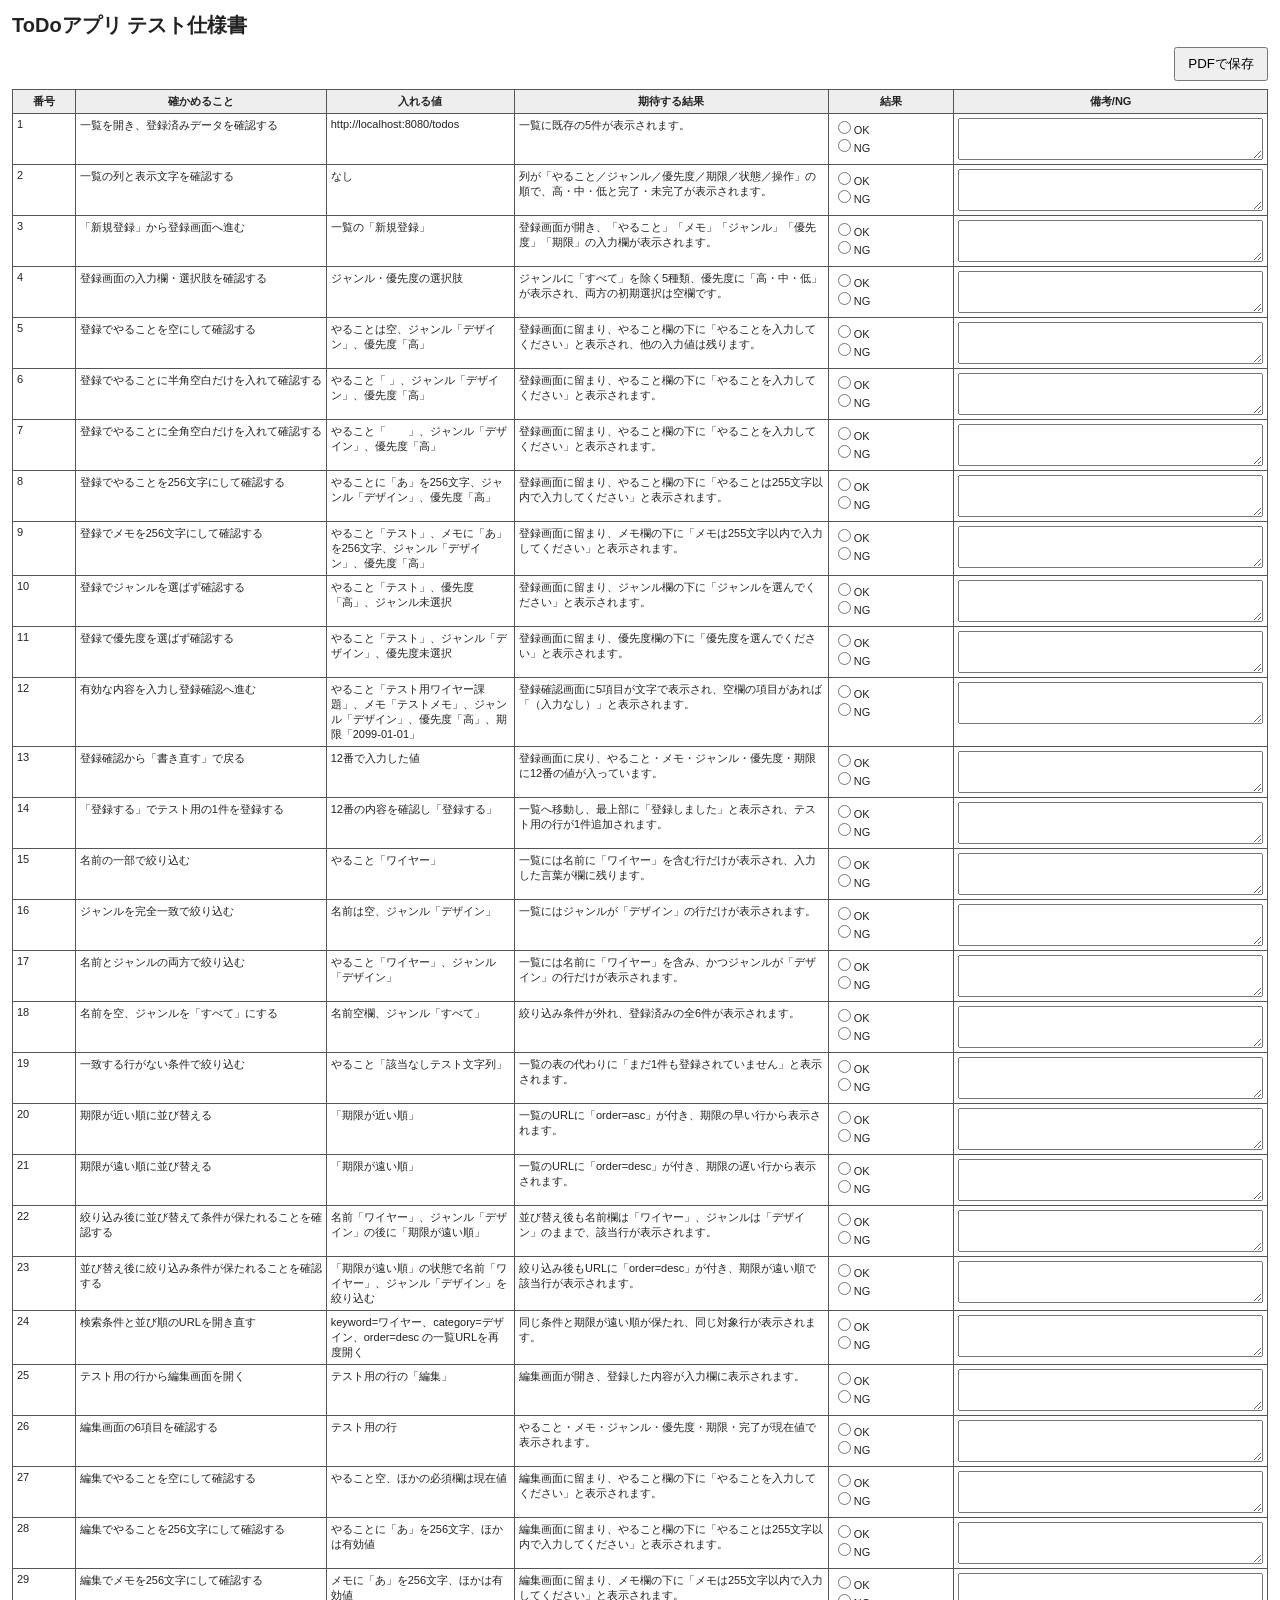
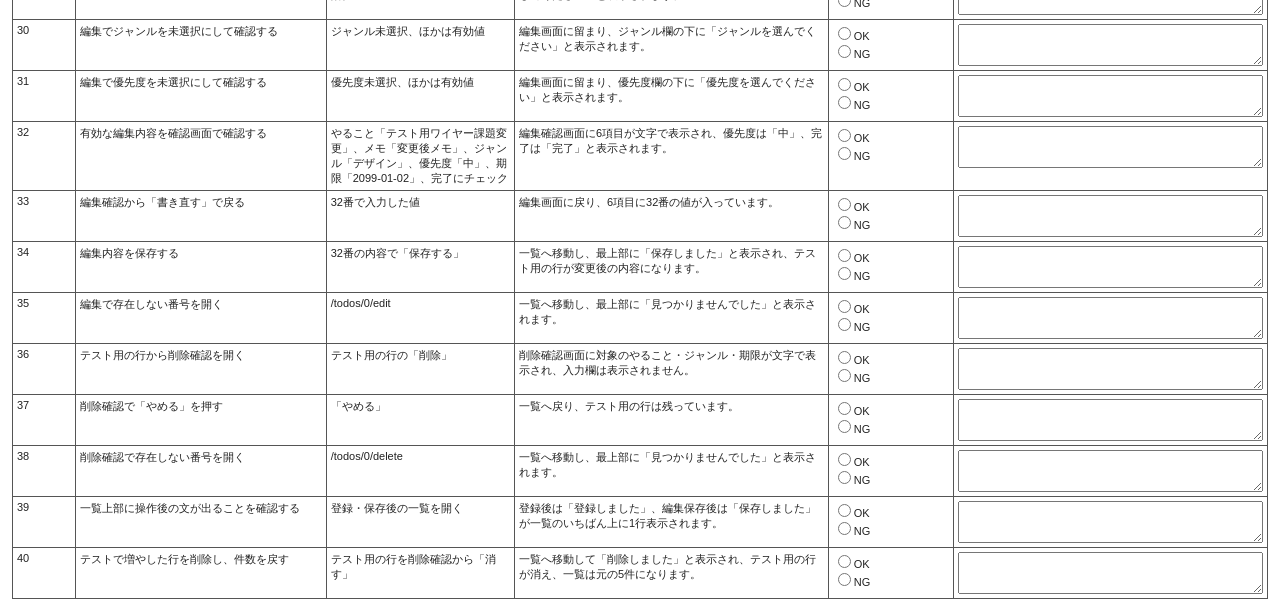
==== test-spec.html @ 5512d755 "初回コミット（todo-2をコピー）" ====
<!DOCTYPE html>
<html lang="ja">
<head>
    <meta charset="UTF-8">
    <meta name="viewport" content="width=device-width, initial-scale=1.0">
    <title>ToDoアプリ テスト仕様書</title>
    <style>
        * { box-sizing: border-box; }
        body { margin: 12px; font-family: sans-serif; font-size: 12px; color: #222; }
        h1 { font-size: 20px; margin: 0 0 8px; }
        .toolbar { display: flex; justify-content: flex-end; margin-bottom: 8px; }
        button { padding: 6px 12px; }
        table { width: 100%; table-layout: fixed; border-collapse: collapse; }
        col.no { width: 5%; } col.item { width: 20%; } col.input { width: 15%; }
        col.expected { width: 25%; } col.result { width: 10%; } col.notes { width: 25%; }
        th, td { border: 1px solid #555; padding: 4px; vertical-align: top; overflow-wrap: anywhere; }
        th { background: #eee; font-size: 11px; }
        td { font-size: 11px; }
        .radio-option { white-space: nowrap; }
        textarea { display: block; width: 100%; min-height: 42px; resize: vertical; font: inherit; }
        @media print {
            @page { size: landscape; margin: 8mm; }
            body { margin: 0; font-size: 9px; }
            h1 { font-size: 15px; }
            .toolbar { display: none !important; }
            th, td { padding: 3px; font-size: 8px; }
            tr { break-inside: avoid; }
            textarea { height: auto; min-height: 1em; overflow: visible; resize: none; border: 0; padding: 0; }
        }
    </style>
</head>
<body>
    <h1>ToDoアプリ テスト仕様書</h1>
    <div class="toolbar"><button type="button" onclick="window.print()">PDFで保存</button></div>
    <table>
        <colgroup><col class="no"><col class="item"><col class="input"><col class="expected"><col class="result"><col class="notes"></colgroup>
        <thead><tr><th>番号</th><th>確かめること</th><th>入れる値</th><th>期待する結果</th><th>結果</th><th>備考/NG</th></tr></thead>
        <tbody>
            <tr><td>1</td><td>一覧を開き、登録済みデータを確認する</td><td>http://localhost:8080/todos</td><td>一覧に既存の5件が表示されます。</td><td><label class="radio-option"><input type="radio" name="r1" value="OK">OK</label><br><label class="radio-option"><input type="radio" name="r1" value="NG">NG</label></td><td><textarea aria-label="1 備考・NG内容"></textarea></td></tr>
            <tr><td>2</td><td>一覧の列と表示文字を確認する</td><td>なし</td><td>列が「やること／ジャンル／優先度／期限／状態／操作」の順で、高・中・低と完了・未完了が表示されます。</td><td><label class="radio-option"><input type="radio" name="r2" value="OK">OK</label><br><label class="radio-option"><input type="radio" name="r2" value="NG">NG</label></td><td><textarea aria-label="2 備考・NG内容"></textarea></td></tr>
            <tr><td>3</td><td>「新規登録」から登録画面へ進む</td><td>一覧の「新規登録」</td><td>登録画面が開き、「やること」「メモ」「ジャンル」「優先度」「期限」の入力欄が表示されます。</td><td><label class="radio-option"><input type="radio" name="r3" value="OK">OK</label><br><label class="radio-option"><input type="radio" name="r3" value="NG">NG</label></td><td><textarea aria-label="3 備考・NG内容"></textarea></td></tr>
            <tr><td>4</td><td>登録画面の入力欄・選択肢を確認する</td><td>ジャンル・優先度の選択肢</td><td>ジャンルに「すべて」を除く5種類、優先度に「高・中・低」が表示され、両方の初期選択は空欄です。</td><td><label class="radio-option"><input type="radio" name="r4" value="OK">OK</label><br><label class="radio-option"><input type="radio" name="r4" value="NG">NG</label></td><td><textarea aria-label="4 備考・NG内容"></textarea></td></tr>
            <tr><td>5</td><td>登録でやることを空にして確認する</td><td>やることは空、ジャンル「デザイン」、優先度「高」</td><td>登録画面に留まり、やること欄の下に「やることを入力してください」と表示され、他の入力値は残ります。</td><td><label class="radio-option"><input type="radio" name="r5" value="OK">OK</label><br><label class="radio-option"><input type="radio" name="r5" value="NG">NG</label></td><td><textarea aria-label="5 備考・NG内容"></textarea></td></tr>
            <tr><td>6</td><td>登録でやることに半角空白だけを入れて確認する</td><td>やること「   」、ジャンル「デザイン」、優先度「高」</td><td>登録画面に留まり、やること欄の下に「やることを入力してください」と表示されます。</td><td><label class="radio-option"><input type="radio" name="r6" value="OK">OK</label><br><label class="radio-option"><input type="radio" name="r6" value="NG">NG</label></td><td><textarea aria-label="6 備考・NG内容"></textarea></td></tr>
            <tr><td>7</td><td>登録でやることに全角空白だけを入れて確認する</td><td>やること「　　」、ジャンル「デザイン」、優先度「高」</td><td>登録画面に留まり、やること欄の下に「やることを入力してください」と表示されます。</td><td><label class="radio-option"><input type="radio" name="r7" value="OK">OK</label><br><label class="radio-option"><input type="radio" name="r7" value="NG">NG</label></td><td><textarea aria-label="7 備考・NG内容"></textarea></td></tr>
            <tr><td>8</td><td>登録でやることを256文字にして確認する</td><td>やることに「あ」を256文字、ジャンル「デザイン」、優先度「高」</td><td>登録画面に留まり、やること欄の下に「やることは255文字以内で入力してください」と表示されます。</td><td><label class="radio-option"><input type="radio" name="r8" value="OK">OK</label><br><label class="radio-option"><input type="radio" name="r8" value="NG">NG</label></td><td><textarea aria-label="8 備考・NG内容"></textarea></td></tr>
            <tr><td>9</td><td>登録でメモを256文字にして確認する</td><td>やること「テスト」、メモに「あ」を256文字、ジャンル「デザイン」、優先度「高」</td><td>登録画面に留まり、メモ欄の下に「メモは255文字以内で入力してください」と表示されます。</td><td><label class="radio-option"><input type="radio" name="r9" value="OK">OK</label><br><label class="radio-option"><input type="radio" name="r9" value="NG">NG</label></td><td><textarea aria-label="9 備考・NG内容"></textarea></td></tr>
            <tr><td>10</td><td>登録でジャンルを選ばず確認する</td><td>やること「テスト」、優先度「高」、ジャンル未選択</td><td>登録画面に留まり、ジャンル欄の下に「ジャンルを選んでください」と表示されます。</td><td><label class="radio-option"><input type="radio" name="r10" value="OK">OK</label><br><label class="radio-option"><input type="radio" name="r10" value="NG">NG</label></td><td><textarea aria-label="10 備考・NG内容"></textarea></td></tr>
            <tr><td>11</td><td>登録で優先度を選ばず確認する</td><td>やること「テスト」、ジャンル「デザイン」、優先度未選択</td><td>登録画面に留まり、優先度欄の下に「優先度を選んでください」と表示されます。</td><td><label class="radio-option"><input type="radio" name="r11" value="OK">OK</label><br><label class="radio-option"><input type="radio" name="r11" value="NG">NG</label></td><td><textarea aria-label="11 備考・NG内容"></textarea></td></tr>
            <tr><td>12</td><td>有効な内容を入力し登録確認へ進む</td><td>やること「テスト用ワイヤー課題」、メモ「テストメモ」、ジャンル「デザイン」、優先度「高」、期限「2099-01-01」</td><td>登録確認画面に5項目が文字で表示され、空欄の項目があれば「（入力なし）」と表示されます。</td><td><label class="radio-option"><input type="radio" name="r12" value="OK">OK</label><br><label class="radio-option"><input type="radio" name="r12" value="NG">NG</label></td><td><textarea aria-label="12 備考・NG内容"></textarea></td></tr>
            <tr><td>13</td><td>登録確認から「書き直す」で戻る</td><td>12番で入力した値</td><td>登録画面に戻り、やること・メモ・ジャンル・優先度・期限に12番の値が入っています。</td><td><label class="radio-option"><input type="radio" name="r13" value="OK">OK</label><br><label class="radio-option"><input type="radio" name="r13" value="NG">NG</label></td><td><textarea aria-label="13 備考・NG内容"></textarea></td></tr>
            <tr><td>14</td><td>「登録する」でテスト用の1件を登録する</td><td>12番の内容を確認し「登録する」</td><td>一覧へ移動し、最上部に「登録しました」と表示され、テスト用の行が1件追加されます。</td><td><label class="radio-option"><input type="radio" name="r14" value="OK">OK</label><br><label class="radio-option"><input type="radio" name="r14" value="NG">NG</label></td><td><textarea aria-label="14 備考・NG内容"></textarea></td></tr>
            <tr><td>15</td><td>名前の一部で絞り込む</td><td>やること「ワイヤー」</td><td>一覧には名前に「ワイヤー」を含む行だけが表示され、入力した言葉が欄に残ります。</td><td><label class="radio-option"><input type="radio" name="r15" value="OK">OK</label><br><label class="radio-option"><input type="radio" name="r15" value="NG">NG</label></td><td><textarea aria-label="15 備考・NG内容"></textarea></td></tr>
            <tr><td>16</td><td>ジャンルを完全一致で絞り込む</td><td>名前は空、ジャンル「デザイン」</td><td>一覧にはジャンルが「デザイン」の行だけが表示されます。</td><td><label class="radio-option"><input type="radio" name="r16" value="OK">OK</label><br><label class="radio-option"><input type="radio" name="r16" value="NG">NG</label></td><td><textarea aria-label="16 備考・NG内容"></textarea></td></tr>
            <tr><td>17</td><td>名前とジャンルの両方で絞り込む</td><td>やること「ワイヤー」、ジャンル「デザイン」</td><td>一覧には名前に「ワイヤー」を含み、かつジャンルが「デザイン」の行だけが表示されます。</td><td><label class="radio-option"><input type="radio" name="r17" value="OK">OK</label><br><label class="radio-option"><input type="radio" name="r17" value="NG">NG</label></td><td><textarea aria-label="17 備考・NG内容"></textarea></td></tr>
            <tr><td>18</td><td>名前を空、ジャンルを「すべて」にする</td><td>名前空欄、ジャンル「すべて」</td><td>絞り込み条件が外れ、登録済みの全6件が表示されます。</td><td><label class="radio-option"><input type="radio" name="r18" value="OK">OK</label><br><label class="radio-option"><input type="radio" name="r18" value="NG">NG</label></td><td><textarea aria-label="18 備考・NG内容"></textarea></td></tr>
            <tr><td>19</td><td>一致する行がない条件で絞り込む</td><td>やること「該当なしテスト文字列」</td><td>一覧の表の代わりに「まだ1件も登録されていません」と表示されます。</td><td><label class="radio-option"><input type="radio" name="r19" value="OK">OK</label><br><label class="radio-option"><input type="radio" name="r19" value="NG">NG</label></td><td><textarea aria-label="19 備考・NG内容"></textarea></td></tr>
            <tr><td>20</td><td>期限が近い順に並び替える</td><td>「期限が近い順」</td><td>一覧のURLに「order=asc」が付き、期限の早い行から表示されます。</td><td><label class="radio-option"><input type="radio" name="r20" value="OK">OK</label><br><label class="radio-option"><input type="radio" name="r20" value="NG">NG</label></td><td><textarea aria-label="20 備考・NG内容"></textarea></td></tr>
            <tr><td>21</td><td>期限が遠い順に並び替える</td><td>「期限が遠い順」</td><td>一覧のURLに「order=desc」が付き、期限の遅い行から表示されます。</td><td><label class="radio-option"><input type="radio" name="r21" value="OK">OK</label><br><label class="radio-option"><input type="radio" name="r21" value="NG">NG</label></td><td><textarea aria-label="21 備考・NG内容"></textarea></td></tr>
            <tr><td>22</td><td>絞り込み後に並び替えて条件が保たれることを確認する</td><td>名前「ワイヤー」、ジャンル「デザイン」の後に「期限が遠い順」</td><td>並び替え後も名前欄は「ワイヤー」、ジャンルは「デザイン」のままで、該当行が表示されます。</td><td><label class="radio-option"><input type="radio" name="r22" value="OK">OK</label><br><label class="radio-option"><input type="radio" name="r22" value="NG">NG</label></td><td><textarea aria-label="22 備考・NG内容"></textarea></td></tr>
            <tr><td>23</td><td>並び替え後に絞り込み条件が保たれることを確認する</td><td>「期限が遠い順」の状態で名前「ワイヤー」、ジャンル「デザイン」を絞り込む</td><td>絞り込み後もURLに「order=desc」が付き、期限が遠い順で該当行が表示されます。</td><td><label class="radio-option"><input type="radio" name="r23" value="OK">OK</label><br><label class="radio-option"><input type="radio" name="r23" value="NG">NG</label></td><td><textarea aria-label="23 備考・NG内容"></textarea></td></tr>
            <tr><td>24</td><td>検索条件と並び順のURLを開き直す</td><td>keyword=ワイヤー、category=デザイン、order=desc の一覧URLを再度開く</td><td>同じ条件と期限が遠い順が保たれ、同じ対象行が表示されます。</td><td><label class="radio-option"><input type="radio" name="r24" value="OK">OK</label><br><label class="radio-option"><input type="radio" name="r24" value="NG">NG</label></td><td><textarea aria-label="24 備考・NG内容"></textarea></td></tr>
            <tr><td>25</td><td>テスト用の行から編集画面を開く</td><td>テスト用の行の「編集」</td><td>編集画面が開き、登録した内容が入力欄に表示されます。</td><td><label class="radio-option"><input type="radio" name="r25" value="OK">OK</label><br><label class="radio-option"><input type="radio" name="r25" value="NG">NG</label></td><td><textarea aria-label="25 備考・NG内容"></textarea></td></tr>
            <tr><td>26</td><td>編集画面の6項目を確認する</td><td>テスト用の行</td><td>やること・メモ・ジャンル・優先度・期限・完了が現在値で表示されます。</td><td><label class="radio-option"><input type="radio" name="r26" value="OK">OK</label><br><label class="radio-option"><input type="radio" name="r26" value="NG">NG</label></td><td><textarea aria-label="26 備考・NG内容"></textarea></td></tr>
            <tr><td>27</td><td>編集でやることを空にして確認する</td><td>やること空、ほかの必須欄は現在値</td><td>編集画面に留まり、やること欄の下に「やることを入力してください」と表示されます。</td><td><label class="radio-option"><input type="radio" name="r27" value="OK">OK</label><br><label class="radio-option"><input type="radio" name="r27" value="NG">NG</label></td><td><textarea aria-label="27 備考・NG内容"></textarea></td></tr>
            <tr><td>28</td><td>編集でやることを256文字にして確認する</td><td>やることに「あ」を256文字、ほかは有効値</td><td>編集画面に留まり、やること欄の下に「やることは255文字以内で入力してください」と表示されます。</td><td><label class="radio-option"><input type="radio" name="r28" value="OK">OK</label><br><label class="radio-option"><input type="radio" name="r28" value="NG">NG</label></td><td><textarea aria-label="28 備考・NG内容"></textarea></td></tr>
            <tr><td>29</td><td>編集でメモを256文字にして確認する</td><td>メモに「あ」を256文字、ほかは有効値</td><td>編集画面に留まり、メモ欄の下に「メモは255文字以内で入力してください」と表示されます。</td><td><label class="radio-option"><input type="radio" name="r29" value="OK">OK</label><br><label class="radio-option"><input type="radio" name="r29" value="NG">NG</label></td><td><textarea aria-label="29 備考・NG内容"></textarea></td></tr>
            <tr><td>30</td><td>編集でジャンルを未選択にして確認する</td><td>ジャンル未選択、ほかは有効値</td><td>編集画面に留まり、ジャンル欄の下に「ジャンルを選んでください」と表示されます。</td><td><label class="radio-option"><input type="radio" name="r30" value="OK">OK</label><br><label class="radio-option"><input type="radio" name="r30" value="NG">NG</label></td><td><textarea aria-label="30 備考・NG内容"></textarea></td></tr>
            <tr><td>31</td><td>編集で優先度を未選択にして確認する</td><td>優先度未選択、ほかは有効値</td><td>編集画面に留まり、優先度欄の下に「優先度を選んでください」と表示されます。</td><td><label class="radio-option"><input type="radio" name="r31" value="OK">OK</label><br><label class="radio-option"><input type="radio" name="r31" value="NG">NG</label></td><td><textarea aria-label="31 備考・NG内容"></textarea></td></tr>
            <tr><td>32</td><td>有効な編集内容を確認画面で確認する</td><td>やること「テスト用ワイヤー課題変更」、メモ「変更後メモ」、ジャンル「デザイン」、優先度「中」、期限「2099-01-02」、完了にチェック</td><td>編集確認画面に6項目が文字で表示され、優先度は「中」、完了は「完了」と表示されます。</td><td><label class="radio-option"><input type="radio" name="r32" value="OK">OK</label><br><label class="radio-option"><input type="radio" name="r32" value="NG">NG</label></td><td><textarea aria-label="32 備考・NG内容"></textarea></td></tr>
            <tr><td>33</td><td>編集確認から「書き直す」で戻る</td><td>32番で入力した値</td><td>編集画面に戻り、6項目に32番の値が入っています。</td><td><label class="radio-option"><input type="radio" name="r33" value="OK">OK</label><br><label class="radio-option"><input type="radio" name="r33" value="NG">NG</label></td><td><textarea aria-label="33 備考・NG内容"></textarea></td></tr>
            <tr><td>34</td><td>編集内容を保存する</td><td>32番の内容で「保存する」</td><td>一覧へ移動し、最上部に「保存しました」と表示され、テスト用の行が変更後の内容になります。</td><td><label class="radio-option"><input type="radio" name="r34" value="OK">OK</label><br><label class="radio-option"><input type="radio" name="r34" value="NG">NG</label></td><td><textarea aria-label="34 備考・NG内容"></textarea></td></tr>
            <tr><td>35</td><td>編集で存在しない番号を開く</td><td>/todos/0/edit</td><td>一覧へ移動し、最上部に「見つかりませんでした」と表示されます。</td><td><label class="radio-option"><input type="radio" name="r35" value="OK">OK</label><br><label class="radio-option"><input type="radio" name="r35" value="NG">NG</label></td><td><textarea aria-label="35 備考・NG内容"></textarea></td></tr>
            <tr><td>36</td><td>テスト用の行から削除確認を開く</td><td>テスト用の行の「削除」</td><td>削除確認画面に対象のやること・ジャンル・期限が文字で表示され、入力欄は表示されません。</td><td><label class="radio-option"><input type="radio" name="r36" value="OK">OK</label><br><label class="radio-option"><input type="radio" name="r36" value="NG">NG</label></td><td><textarea aria-label="36 備考・NG内容"></textarea></td></tr>
            <tr><td>37</td><td>削除確認で「やめる」を押す</td><td>「やめる」</td><td>一覧へ戻り、テスト用の行は残っています。</td><td><label class="radio-option"><input type="radio" name="r37" value="OK">OK</label><br><label class="radio-option"><input type="radio" name="r37" value="NG">NG</label></td><td><textarea aria-label="37 備考・NG内容"></textarea></td></tr>
            <tr><td>38</td><td>削除確認で存在しない番号を開く</td><td>/todos/0/delete</td><td>一覧へ移動し、最上部に「見つかりませんでした」と表示されます。</td><td><label class="radio-option"><input type="radio" name="r38" value="OK">OK</label><br><label class="radio-option"><input type="radio" name="r38" value="NG">NG</label></td><td><textarea aria-label="38 備考・NG内容"></textarea></td></tr>
            <tr><td>39</td><td>一覧上部に操作後の文が出ることを確認する</td><td>登録・保存後の一覧を開く</td><td>登録後は「登録しました」、編集保存後は「保存しました」が一覧のいちばん上に1行表示されます。</td><td><label class="radio-option"><input type="radio" name="r39" value="OK">OK</label><br><label class="radio-option"><input type="radio" name="r39" value="NG">NG</label></td><td><textarea aria-label="39 備考・NG内容"></textarea></td></tr>
            <tr><td>40</td><td>テストで増やした行を削除し、件数を戻す</td><td>テスト用の行を削除確認から「消す」</td><td>一覧へ移動して「削除しました」と表示され、テスト用の行が消え、一覧は元の5件になります。</td><td><label class="radio-option"><input type="radio" name="r40" value="OK">OK</label><br><label class="radio-option"><input type="radio" name="r40" value="NG">NG</label></td><td><textarea aria-label="40 備考・NG内容"></textarea></td></tr>
        </tbody>
    </table>
    <script>
        function fitTextareas() {
            document.querySelectorAll('textarea').forEach(function (area) {
                area.style.height = 'auto';
                area.style.height = area.scrollHeight + 'px';
            });
        }
        document.querySelectorAll('textarea').forEach(function (area) {
            area.addEventListener('input', fitTextareas);
        });
        window.addEventListener('beforeprint', fitTextareas);
    </script>
</body>
</html>
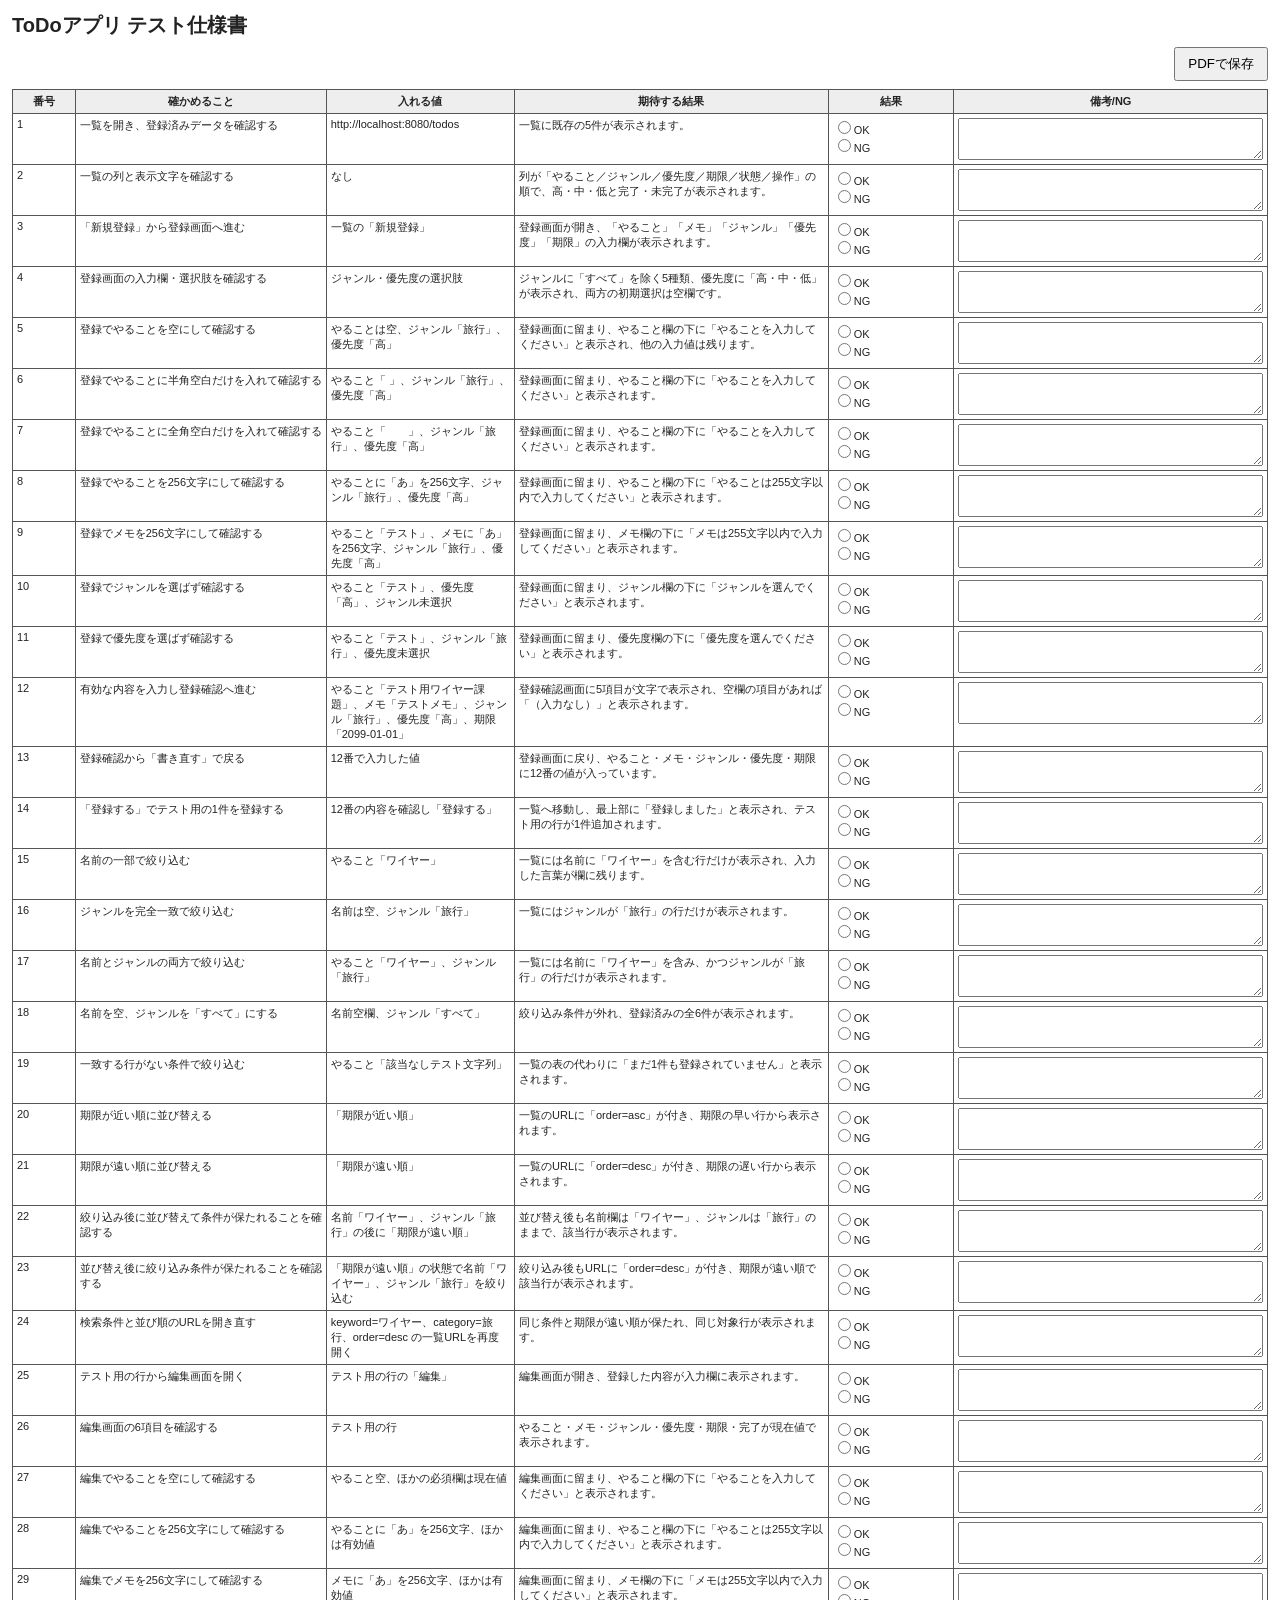
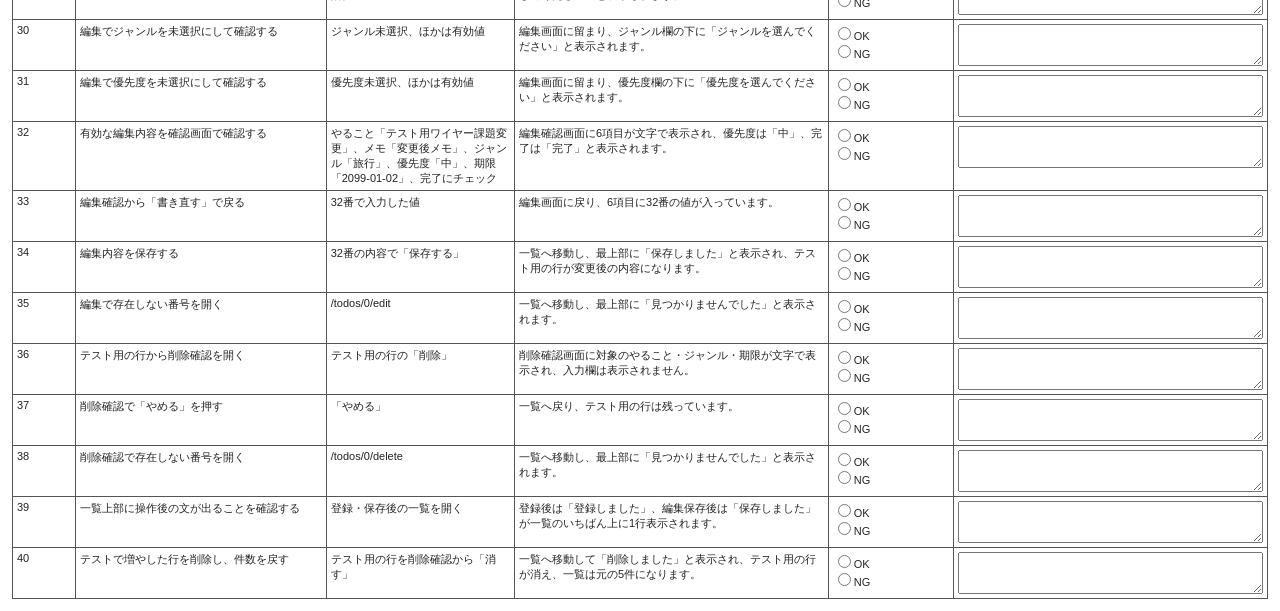
==== commit d5bce4c3: "ジャンルの変更とカレンダー表示の色を変更" ====
--- a/test-spec.html
+++ b/test-spec.html
@@ -40,26 +40,26 @@
             <tr><td>2</td><td>一覧の列と表示文字を確認する</td><td>なし</td><td>列が「やること／ジャンル／優先度／期限／状態／操作」の順で、高・中・低と完了・未完了が表示されます。</td><td><label class="radio-option"><input type="radio" name="r2" value="OK">OK</label><br><label class="radio-option"><input type="radio" name="r2" value="NG">NG</label></td><td><textarea aria-label="2 備考・NG内容"></textarea></td></tr>
             <tr><td>3</td><td>「新規登録」から登録画面へ進む</td><td>一覧の「新規登録」</td><td>登録画面が開き、「やること」「メモ」「ジャンル」「優先度」「期限」の入力欄が表示されます。</td><td><label class="radio-option"><input type="radio" name="r3" value="OK">OK</label><br><label class="radio-option"><input type="radio" name="r3" value="NG">NG</label></td><td><textarea aria-label="3 備考・NG内容"></textarea></td></tr>
             <tr><td>4</td><td>登録画面の入力欄・選択肢を確認する</td><td>ジャンル・優先度の選択肢</td><td>ジャンルに「すべて」を除く5種類、優先度に「高・中・低」が表示され、両方の初期選択は空欄です。</td><td><label class="radio-option"><input type="radio" name="r4" value="OK">OK</label><br><label class="radio-option"><input type="radio" name="r4" value="NG">NG</label></td><td><textarea aria-label="4 備考・NG内容"></textarea></td></tr>
-            <tr><td>5</td><td>登録でやることを空にして確認する</td><td>やることは空、ジャンル「デザイン」、優先度「高」</td><td>登録画面に留まり、やること欄の下に「やることを入力してください」と表示され、他の入力値は残ります。</td><td><label class="radio-option"><input type="radio" name="r5" value="OK">OK</label><br><label class="radio-option"><input type="radio" name="r5" value="NG">NG</label></td><td><textarea aria-label="5 備考・NG内容"></textarea></td></tr>
-            <tr><td>6</td><td>登録でやることに半角空白だけを入れて確認する</td><td>やること「   」、ジャンル「デザイン」、優先度「高」</td><td>登録画面に留まり、やること欄の下に「やることを入力してください」と表示されます。</td><td><label class="radio-option"><input type="radio" name="r6" value="OK">OK</label><br><label class="radio-option"><input type="radio" name="r6" value="NG">NG</label></td><td><textarea aria-label="6 備考・NG内容"></textarea></td></tr>
-            <tr><td>7</td><td>登録でやることに全角空白だけを入れて確認する</td><td>やること「　　」、ジャンル「デザイン」、優先度「高」</td><td>登録画面に留まり、やること欄の下に「やることを入力してください」と表示されます。</td><td><label class="radio-option"><input type="radio" name="r7" value="OK">OK</label><br><label class="radio-option"><input type="radio" name="r7" value="NG">NG</label></td><td><textarea aria-label="7 備考・NG内容"></textarea></td></tr>
-            <tr><td>8</td><td>登録でやることを256文字にして確認する</td><td>やることに「あ」を256文字、ジャンル「デザイン」、優先度「高」</td><td>登録画面に留まり、やること欄の下に「やることは255文字以内で入力してください」と表示されます。</td><td><label class="radio-option"><input type="radio" name="r8" value="OK">OK</label><br><label class="radio-option"><input type="radio" name="r8" value="NG">NG</label></td><td><textarea aria-label="8 備考・NG内容"></textarea></td></tr>
-            <tr><td>9</td><td>登録でメモを256文字にして確認する</td><td>やること「テスト」、メモに「あ」を256文字、ジャンル「デザイン」、優先度「高」</td><td>登録画面に留まり、メモ欄の下に「メモは255文字以内で入力してください」と表示されます。</td><td><label class="radio-option"><input type="radio" name="r9" value="OK">OK</label><br><label class="radio-option"><input type="radio" name="r9" value="NG">NG</label></td><td><textarea aria-label="9 備考・NG内容"></textarea></td></tr>
+            <tr><td>5</td><td>登録でやることを空にして確認する</td><td>やることは空、ジャンル「旅行」、優先度「高」</td><td>登録画面に留まり、やること欄の下に「やることを入力してください」と表示され、他の入力値は残ります。</td><td><label class="radio-option"><input type="radio" name="r5" value="OK">OK</label><br><label class="radio-option"><input type="radio" name="r5" value="NG">NG</label></td><td><textarea aria-label="5 備考・NG内容"></textarea></td></tr>
+            <tr><td>6</td><td>登録でやることに半角空白だけを入れて確認する</td><td>やること「   」、ジャンル「旅行」、優先度「高」</td><td>登録画面に留まり、やること欄の下に「やることを入力してください」と表示されます。</td><td><label class="radio-option"><input type="radio" name="r6" value="OK">OK</label><br><label class="radio-option"><input type="radio" name="r6" value="NG">NG</label></td><td><textarea aria-label="6 備考・NG内容"></textarea></td></tr>
+            <tr><td>7</td><td>登録でやることに全角空白だけを入れて確認する</td><td>やること「　　」、ジャンル「旅行」、優先度「高」</td><td>登録画面に留まり、やること欄の下に「やることを入力してください」と表示されます。</td><td><label class="radio-option"><input type="radio" name="r7" value="OK">OK</label><br><label class="radio-option"><input type="radio" name="r7" value="NG">NG</label></td><td><textarea aria-label="7 備考・NG内容"></textarea></td></tr>
+            <tr><td>8</td><td>登録でやることを256文字にして確認する</td><td>やることに「あ」を256文字、ジャンル「旅行」、優先度「高」</td><td>登録画面に留まり、やること欄の下に「やることは255文字以内で入力してください」と表示されます。</td><td><label class="radio-option"><input type="radio" name="r8" value="OK">OK</label><br><label class="radio-option"><input type="radio" name="r8" value="NG">NG</label></td><td><textarea aria-label="8 備考・NG内容"></textarea></td></tr>
+            <tr><td>9</td><td>登録でメモを256文字にして確認する</td><td>やること「テスト」、メモに「あ」を256文字、ジャンル「旅行」、優先度「高」</td><td>登録画面に留まり、メモ欄の下に「メモは255文字以内で入力してください」と表示されます。</td><td><label class="radio-option"><input type="radio" name="r9" value="OK">OK</label><br><label class="radio-option"><input type="radio" name="r9" value="NG">NG</label></td><td><textarea aria-label="9 備考・NG内容"></textarea></td></tr>
             <tr><td>10</td><td>登録でジャンルを選ばず確認する</td><td>やること「テスト」、優先度「高」、ジャンル未選択</td><td>登録画面に留まり、ジャンル欄の下に「ジャンルを選んでください」と表示されます。</td><td><label class="radio-option"><input type="radio" name="r10" value="OK">OK</label><br><label class="radio-option"><input type="radio" name="r10" value="NG">NG</label></td><td><textarea aria-label="10 備考・NG内容"></textarea></td></tr>
-            <tr><td>11</td><td>登録で優先度を選ばず確認する</td><td>やること「テスト」、ジャンル「デザイン」、優先度未選択</td><td>登録画面に留まり、優先度欄の下に「優先度を選んでください」と表示されます。</td><td><label class="radio-option"><input type="radio" name="r11" value="OK">OK</label><br><label class="radio-option"><input type="radio" name="r11" value="NG">NG</label></td><td><textarea aria-label="11 備考・NG内容"></textarea></td></tr>
-            <tr><td>12</td><td>有効な内容を入力し登録確認へ進む</td><td>やること「テスト用ワイヤー課題」、メモ「テストメモ」、ジャンル「デザイン」、優先度「高」、期限「2099-01-01」</td><td>登録確認画面に5項目が文字で表示され、空欄の項目があれば「（入力なし）」と表示されます。</td><td><label class="radio-option"><input type="radio" name="r12" value="OK">OK</label><br><label class="radio-option"><input type="radio" name="r12" value="NG">NG</label></td><td><textarea aria-label="12 備考・NG内容"></textarea></td></tr>
+            <tr><td>11</td><td>登録で優先度を選ばず確認する</td><td>やること「テスト」、ジャンル「旅行」、優先度未選択</td><td>登録画面に留まり、優先度欄の下に「優先度を選んでください」と表示されます。</td><td><label class="radio-option"><input type="radio" name="r11" value="OK">OK</label><br><label class="radio-option"><input type="radio" name="r11" value="NG">NG</label></td><td><textarea aria-label="11 備考・NG内容"></textarea></td></tr>
+            <tr><td>12</td><td>有効な内容を入力し登録確認へ進む</td><td>やること「テスト用ワイヤー課題」、メモ「テストメモ」、ジャンル「旅行」、優先度「高」、期限「2099-01-01」</td><td>登録確認画面に5項目が文字で表示され、空欄の項目があれば「（入力なし）」と表示されます。</td><td><label class="radio-option"><input type="radio" name="r12" value="OK">OK</label><br><label class="radio-option"><input type="radio" name="r12" value="NG">NG</label></td><td><textarea aria-label="12 備考・NG内容"></textarea></td></tr>
             <tr><td>13</td><td>登録確認から「書き直す」で戻る</td><td>12番で入力した値</td><td>登録画面に戻り、やること・メモ・ジャンル・優先度・期限に12番の値が入っています。</td><td><label class="radio-option"><input type="radio" name="r13" value="OK">OK</label><br><label class="radio-option"><input type="radio" name="r13" value="NG">NG</label></td><td><textarea aria-label="13 備考・NG内容"></textarea></td></tr>
             <tr><td>14</td><td>「登録する」でテスト用の1件を登録する</td><td>12番の内容を確認し「登録する」</td><td>一覧へ移動し、最上部に「登録しました」と表示され、テスト用の行が1件追加されます。</td><td><label class="radio-option"><input type="radio" name="r14" value="OK">OK</label><br><label class="radio-option"><input type="radio" name="r14" value="NG">NG</label></td><td><textarea aria-label="14 備考・NG内容"></textarea></td></tr>
             <tr><td>15</td><td>名前の一部で絞り込む</td><td>やること「ワイヤー」</td><td>一覧には名前に「ワイヤー」を含む行だけが表示され、入力した言葉が欄に残ります。</td><td><label class="radio-option"><input type="radio" name="r15" value="OK">OK</label><br><label class="radio-option"><input type="radio" name="r15" value="NG">NG</label></td><td><textarea aria-label="15 備考・NG内容"></textarea></td></tr>
-            <tr><td>16</td><td>ジャンルを完全一致で絞り込む</td><td>名前は空、ジャンル「デザイン」</td><td>一覧にはジャンルが「デザイン」の行だけが表示されます。</td><td><label class="radio-option"><input type="radio" name="r16" value="OK">OK</label><br><label class="radio-option"><input type="radio" name="r16" value="NG">NG</label></td><td><textarea aria-label="16 備考・NG内容"></textarea></td></tr>
-            <tr><td>17</td><td>名前とジャンルの両方で絞り込む</td><td>やること「ワイヤー」、ジャンル「デザイン」</td><td>一覧には名前に「ワイヤー」を含み、かつジャンルが「デザイン」の行だけが表示されます。</td><td><label class="radio-option"><input type="radio" name="r17" value="OK">OK</label><br><label class="radio-option"><input type="radio" name="r17" value="NG">NG</label></td><td><textarea aria-label="17 備考・NG内容"></textarea></td></tr>
+            <tr><td>16</td><td>ジャンルを完全一致で絞り込む</td><td>名前は空、ジャンル「旅行」</td><td>一覧にはジャンルが「旅行」の行だけが表示されます。</td><td><label class="radio-option"><input type="radio" name="r16" value="OK">OK</label><br><label class="radio-option"><input type="radio" name="r16" value="NG">NG</label></td><td><textarea aria-label="16 備考・NG内容"></textarea></td></tr>
+            <tr><td>17</td><td>名前とジャンルの両方で絞り込む</td><td>やること「ワイヤー」、ジャンル「旅行」</td><td>一覧には名前に「ワイヤー」を含み、かつジャンルが「旅行」の行だけが表示されます。</td><td><label class="radio-option"><input type="radio" name="r17" value="OK">OK</label><br><label class="radio-option"><input type="radio" name="r17" value="NG">NG</label></td><td><textarea aria-label="17 備考・NG内容"></textarea></td></tr>
             <tr><td>18</td><td>名前を空、ジャンルを「すべて」にする</td><td>名前空欄、ジャンル「すべて」</td><td>絞り込み条件が外れ、登録済みの全6件が表示されます。</td><td><label class="radio-option"><input type="radio" name="r18" value="OK">OK</label><br><label class="radio-option"><input type="radio" name="r18" value="NG">NG</label></td><td><textarea aria-label="18 備考・NG内容"></textarea></td></tr>
             <tr><td>19</td><td>一致する行がない条件で絞り込む</td><td>やること「該当なしテスト文字列」</td><td>一覧の表の代わりに「まだ1件も登録されていません」と表示されます。</td><td><label class="radio-option"><input type="radio" name="r19" value="OK">OK</label><br><label class="radio-option"><input type="radio" name="r19" value="NG">NG</label></td><td><textarea aria-label="19 備考・NG内容"></textarea></td></tr>
             <tr><td>20</td><td>期限が近い順に並び替える</td><td>「期限が近い順」</td><td>一覧のURLに「order=asc」が付き、期限の早い行から表示されます。</td><td><label class="radio-option"><input type="radio" name="r20" value="OK">OK</label><br><label class="radio-option"><input type="radio" name="r20" value="NG">NG</label></td><td><textarea aria-label="20 備考・NG内容"></textarea></td></tr>
             <tr><td>21</td><td>期限が遠い順に並び替える</td><td>「期限が遠い順」</td><td>一覧のURLに「order=desc」が付き、期限の遅い行から表示されます。</td><td><label class="radio-option"><input type="radio" name="r21" value="OK">OK</label><br><label class="radio-option"><input type="radio" name="r21" value="NG">NG</label></td><td><textarea aria-label="21 備考・NG内容"></textarea></td></tr>
-            <tr><td>22</td><td>絞り込み後に並び替えて条件が保たれることを確認する</td><td>名前「ワイヤー」、ジャンル「デザイン」の後に「期限が遠い順」</td><td>並び替え後も名前欄は「ワイヤー」、ジャンルは「デザイン」のままで、該当行が表示されます。</td><td><label class="radio-option"><input type="radio" name="r22" value="OK">OK</label><br><label class="radio-option"><input type="radio" name="r22" value="NG">NG</label></td><td><textarea aria-label="22 備考・NG内容"></textarea></td></tr>
-            <tr><td>23</td><td>並び替え後に絞り込み条件が保たれることを確認する</td><td>「期限が遠い順」の状態で名前「ワイヤー」、ジャンル「デザイン」を絞り込む</td><td>絞り込み後もURLに「order=desc」が付き、期限が遠い順で該当行が表示されます。</td><td><label class="radio-option"><input type="radio" name="r23" value="OK">OK</label><br><label class="radio-option"><input type="radio" name="r23" value="NG">NG</label></td><td><textarea aria-label="23 備考・NG内容"></textarea></td></tr>
-            <tr><td>24</td><td>検索条件と並び順のURLを開き直す</td><td>keyword=ワイヤー、category=デザイン、order=desc の一覧URLを再度開く</td><td>同じ条件と期限が遠い順が保たれ、同じ対象行が表示されます。</td><td><label class="radio-option"><input type="radio" name="r24" value="OK">OK</label><br><label class="radio-option"><input type="radio" name="r24" value="NG">NG</label></td><td><textarea aria-label="24 備考・NG内容"></textarea></td></tr>
+            <tr><td>22</td><td>絞り込み後に並び替えて条件が保たれることを確認する</td><td>名前「ワイヤー」、ジャンル「旅行」の後に「期限が遠い順」</td><td>並び替え後も名前欄は「ワイヤー」、ジャンルは「旅行」のままで、該当行が表示されます。</td><td><label class="radio-option"><input type="radio" name="r22" value="OK">OK</label><br><label class="radio-option"><input type="radio" name="r22" value="NG">NG</label></td><td><textarea aria-label="22 備考・NG内容"></textarea></td></tr>
+            <tr><td>23</td><td>並び替え後に絞り込み条件が保たれることを確認する</td><td>「期限が遠い順」の状態で名前「ワイヤー」、ジャンル「旅行」を絞り込む</td><td>絞り込み後もURLに「order=desc」が付き、期限が遠い順で該当行が表示されます。</td><td><label class="radio-option"><input type="radio" name="r23" value="OK">OK</label><br><label class="radio-option"><input type="radio" name="r23" value="NG">NG</label></td><td><textarea aria-label="23 備考・NG内容"></textarea></td></tr>
+            <tr><td>24</td><td>検索条件と並び順のURLを開き直す</td><td>keyword=ワイヤー、category=旅行、order=desc の一覧URLを再度開く</td><td>同じ条件と期限が遠い順が保たれ、同じ対象行が表示されます。</td><td><label class="radio-option"><input type="radio" name="r24" value="OK">OK</label><br><label class="radio-option"><input type="radio" name="r24" value="NG">NG</label></td><td><textarea aria-label="24 備考・NG内容"></textarea></td></tr>
             <tr><td>25</td><td>テスト用の行から編集画面を開く</td><td>テスト用の行の「編集」</td><td>編集画面が開き、登録した内容が入力欄に表示されます。</td><td><label class="radio-option"><input type="radio" name="r25" value="OK">OK</label><br><label class="radio-option"><input type="radio" name="r25" value="NG">NG</label></td><td><textarea aria-label="25 備考・NG内容"></textarea></td></tr>
             <tr><td>26</td><td>編集画面の6項目を確認する</td><td>テスト用の行</td><td>やること・メモ・ジャンル・優先度・期限・完了が現在値で表示されます。</td><td><label class="radio-option"><input type="radio" name="r26" value="OK">OK</label><br><label class="radio-option"><input type="radio" name="r26" value="NG">NG</label></td><td><textarea aria-label="26 備考・NG内容"></textarea></td></tr>
             <tr><td>27</td><td>編集でやることを空にして確認する</td><td>やること空、ほかの必須欄は現在値</td><td>編集画面に留まり、やること欄の下に「やることを入力してください」と表示されます。</td><td><label class="radio-option"><input type="radio" name="r27" value="OK">OK</label><br><label class="radio-option"><input type="radio" name="r27" value="NG">NG</label></td><td><textarea aria-label="27 備考・NG内容"></textarea></td></tr>
@@ -67,7 +67,7 @@
             <tr><td>29</td><td>編集でメモを256文字にして確認する</td><td>メモに「あ」を256文字、ほかは有効値</td><td>編集画面に留まり、メモ欄の下に「メモは255文字以内で入力してください」と表示されます。</td><td><label class="radio-option"><input type="radio" name="r29" value="OK">OK</label><br><label class="radio-option"><input type="radio" name="r29" value="NG">NG</label></td><td><textarea aria-label="29 備考・NG内容"></textarea></td></tr>
             <tr><td>30</td><td>編集でジャンルを未選択にして確認する</td><td>ジャンル未選択、ほかは有効値</td><td>編集画面に留まり、ジャンル欄の下に「ジャンルを選んでください」と表示されます。</td><td><label class="radio-option"><input type="radio" name="r30" value="OK">OK</label><br><label class="radio-option"><input type="radio" name="r30" value="NG">NG</label></td><td><textarea aria-label="30 備考・NG内容"></textarea></td></tr>
             <tr><td>31</td><td>編集で優先度を未選択にして確認する</td><td>優先度未選択、ほかは有効値</td><td>編集画面に留まり、優先度欄の下に「優先度を選んでください」と表示されます。</td><td><label class="radio-option"><input type="radio" name="r31" value="OK">OK</label><br><label class="radio-option"><input type="radio" name="r31" value="NG">NG</label></td><td><textarea aria-label="31 備考・NG内容"></textarea></td></tr>
-            <tr><td>32</td><td>有効な編集内容を確認画面で確認する</td><td>やること「テスト用ワイヤー課題変更」、メモ「変更後メモ」、ジャンル「デザイン」、優先度「中」、期限「2099-01-02」、完了にチェック</td><td>編集確認画面に6項目が文字で表示され、優先度は「中」、完了は「完了」と表示されます。</td><td><label class="radio-option"><input type="radio" name="r32" value="OK">OK</label><br><label class="radio-option"><input type="radio" name="r32" value="NG">NG</label></td><td><textarea aria-label="32 備考・NG内容"></textarea></td></tr>
+            <tr><td>32</td><td>有効な編集内容を確認画面で確認する</td><td>やること「テスト用ワイヤー課題変更」、メモ「変更後メモ」、ジャンル「旅行」、優先度「中」、期限「2099-01-02」、完了にチェック</td><td>編集確認画面に6項目が文字で表示され、優先度は「中」、完了は「完了」と表示されます。</td><td><label class="radio-option"><input type="radio" name="r32" value="OK">OK</label><br><label class="radio-option"><input type="radio" name="r32" value="NG">NG</label></td><td><textarea aria-label="32 備考・NG内容"></textarea></td></tr>
             <tr><td>33</td><td>編集確認から「書き直す」で戻る</td><td>32番で入力した値</td><td>編集画面に戻り、6項目に32番の値が入っています。</td><td><label class="radio-option"><input type="radio" name="r33" value="OK">OK</label><br><label class="radio-option"><input type="radio" name="r33" value="NG">NG</label></td><td><textarea aria-label="33 備考・NG内容"></textarea></td></tr>
             <tr><td>34</td><td>編集内容を保存する</td><td>32番の内容で「保存する」</td><td>一覧へ移動し、最上部に「保存しました」と表示され、テスト用の行が変更後の内容になります。</td><td><label class="radio-option"><input type="radio" name="r34" value="OK">OK</label><br><label class="radio-option"><input type="radio" name="r34" value="NG">NG</label></td><td><textarea aria-label="34 備考・NG内容"></textarea></td></tr>
             <tr><td>35</td><td>編集で存在しない番号を開く</td><td>/todos/0/edit</td><td>一覧へ移動し、最上部に「見つかりませんでした」と表示されます。</td><td><label class="radio-option"><input type="radio" name="r35" value="OK">OK</label><br><label class="radio-option"><input type="radio" name="r35" value="NG">NG</label></td><td><textarea aria-label="35 備考・NG内容"></textarea></td></tr>
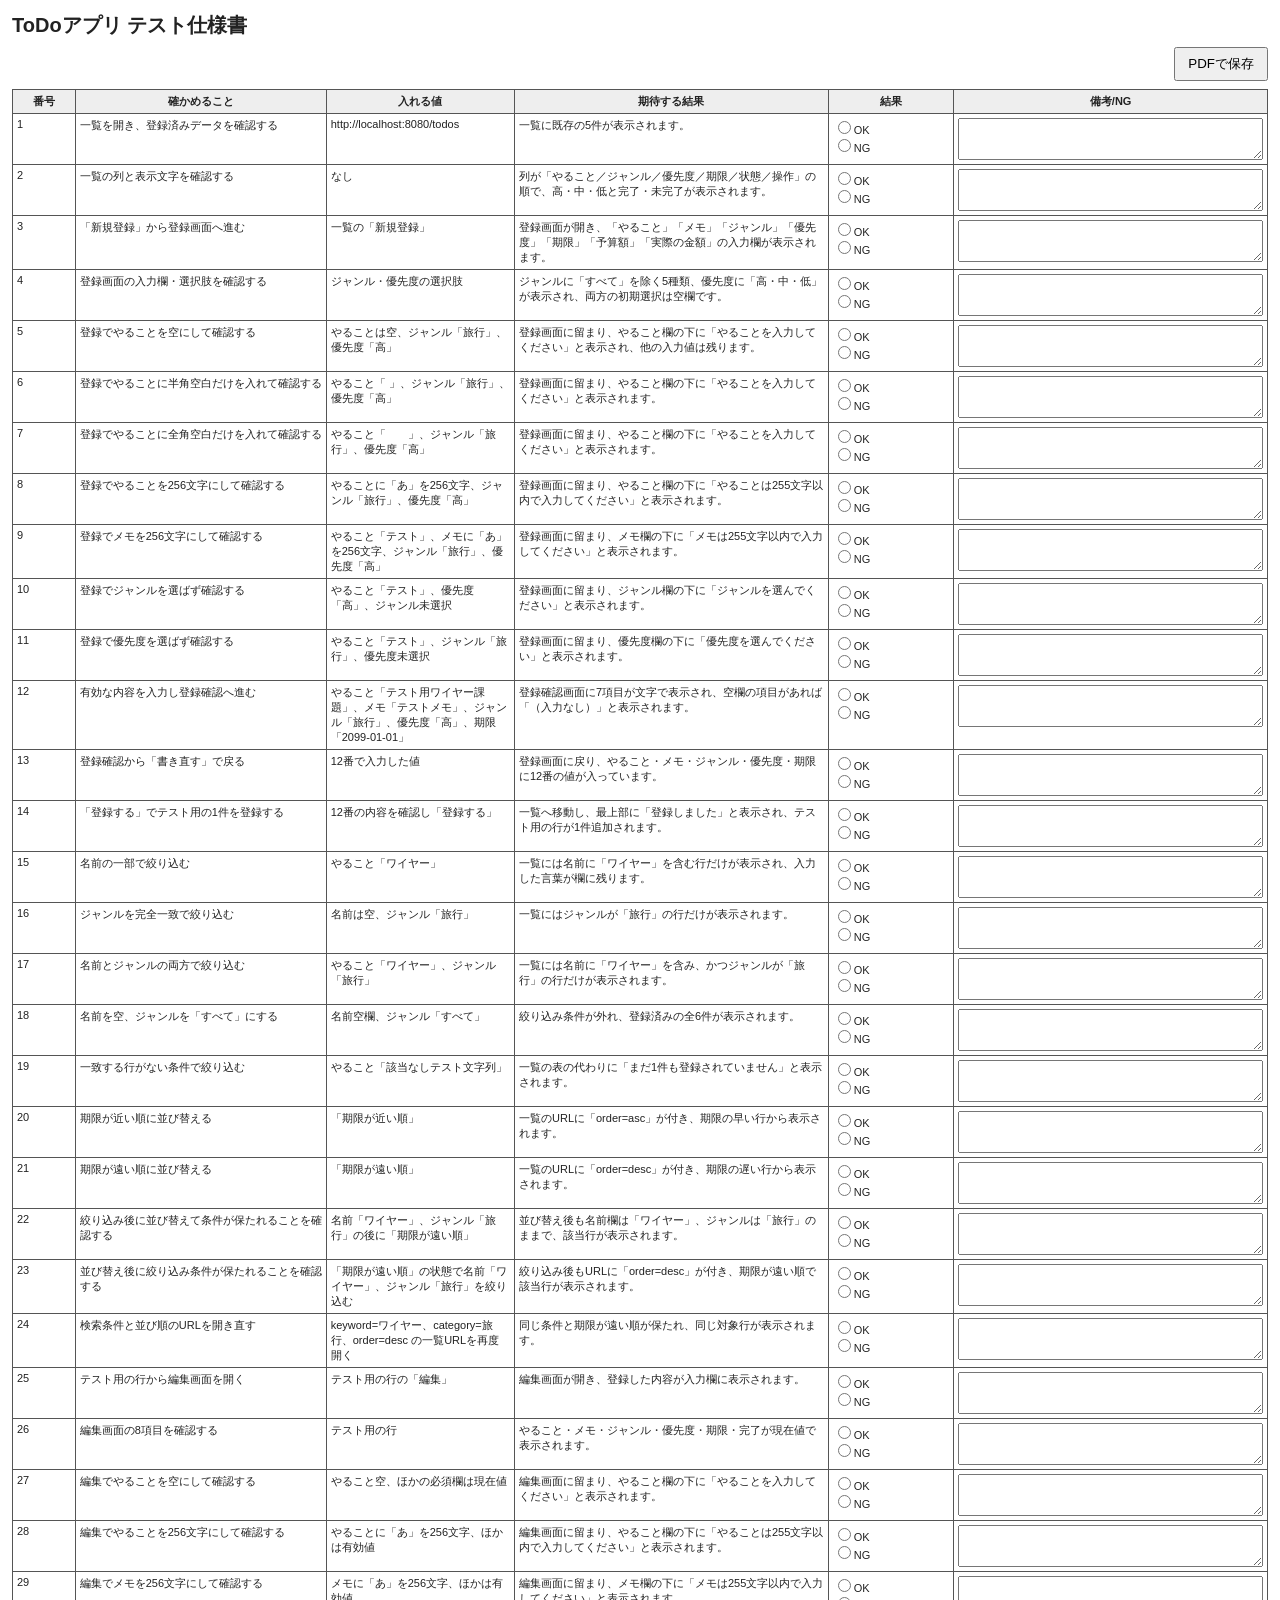
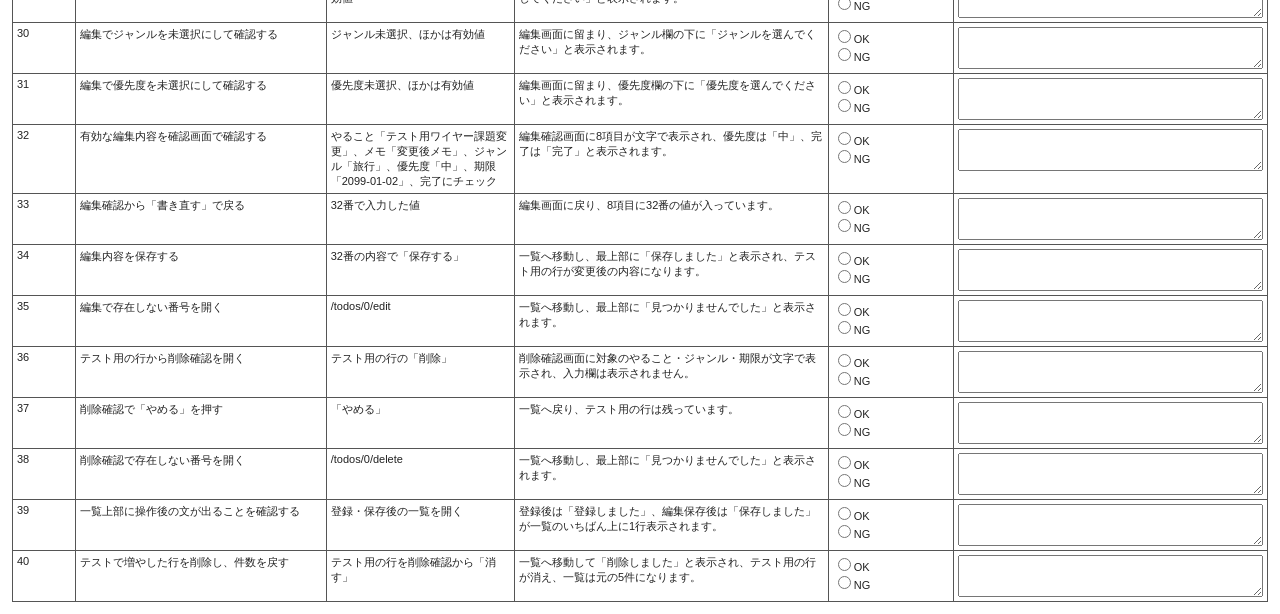
==== commit 3412c899: "DBに項目追加（予算・実績額）" ====
--- a/test-spec.html
+++ b/test-spec.html
@@ -38,7 +38,7 @@
         <tbody>
             <tr><td>1</td><td>一覧を開き、登録済みデータを確認する</td><td>http://localhost:8080/todos</td><td>一覧に既存の5件が表示されます。</td><td><label class="radio-option"><input type="radio" name="r1" value="OK">OK</label><br><label class="radio-option"><input type="radio" name="r1" value="NG">NG</label></td><td><textarea aria-label="1 備考・NG内容"></textarea></td></tr>
             <tr><td>2</td><td>一覧の列と表示文字を確認する</td><td>なし</td><td>列が「やること／ジャンル／優先度／期限／状態／操作」の順で、高・中・低と完了・未完了が表示されます。</td><td><label class="radio-option"><input type="radio" name="r2" value="OK">OK</label><br><label class="radio-option"><input type="radio" name="r2" value="NG">NG</label></td><td><textarea aria-label="2 備考・NG内容"></textarea></td></tr>
-            <tr><td>3</td><td>「新規登録」から登録画面へ進む</td><td>一覧の「新規登録」</td><td>登録画面が開き、「やること」「メモ」「ジャンル」「優先度」「期限」の入力欄が表示されます。</td><td><label class="radio-option"><input type="radio" name="r3" value="OK">OK</label><br><label class="radio-option"><input type="radio" name="r3" value="NG">NG</label></td><td><textarea aria-label="3 備考・NG内容"></textarea></td></tr>
+            <tr><td>3</td><td>「新規登録」から登録画面へ進む</td><td>一覧の「新規登録」</td><td>登録画面が開き、「やること」「メモ」「ジャンル」「優先度」「期限」「予算額」「実際の金額」の入力欄が表示されます。</td><td><label class="radio-option"><input type="radio" name="r3" value="OK">OK</label><br><label class="radio-option"><input type="radio" name="r3" value="NG">NG</label></td><td><textarea aria-label="3 備考・NG内容"></textarea></td></tr>
             <tr><td>4</td><td>登録画面の入力欄・選択肢を確認する</td><td>ジャンル・優先度の選択肢</td><td>ジャンルに「すべて」を除く5種類、優先度に「高・中・低」が表示され、両方の初期選択は空欄です。</td><td><label class="radio-option"><input type="radio" name="r4" value="OK">OK</label><br><label class="radio-option"><input type="radio" name="r4" value="NG">NG</label></td><td><textarea aria-label="4 備考・NG内容"></textarea></td></tr>
             <tr><td>5</td><td>登録でやることを空にして確認する</td><td>やることは空、ジャンル「旅行」、優先度「高」</td><td>登録画面に留まり、やること欄の下に「やることを入力してください」と表示され、他の入力値は残ります。</td><td><label class="radio-option"><input type="radio" name="r5" value="OK">OK</label><br><label class="radio-option"><input type="radio" name="r5" value="NG">NG</label></td><td><textarea aria-label="5 備考・NG内容"></textarea></td></tr>
             <tr><td>6</td><td>登録でやることに半角空白だけを入れて確認する</td><td>やること「   」、ジャンル「旅行」、優先度「高」</td><td>登録画面に留まり、やること欄の下に「やることを入力してください」と表示されます。</td><td><label class="radio-option"><input type="radio" name="r6" value="OK">OK</label><br><label class="radio-option"><input type="radio" name="r6" value="NG">NG</label></td><td><textarea aria-label="6 備考・NG内容"></textarea></td></tr>
@@ -47,7 +47,7 @@
             <tr><td>9</td><td>登録でメモを256文字にして確認する</td><td>やること「テスト」、メモに「あ」を256文字、ジャンル「旅行」、優先度「高」</td><td>登録画面に留まり、メモ欄の下に「メモは255文字以内で入力してください」と表示されます。</td><td><label class="radio-option"><input type="radio" name="r9" value="OK">OK</label><br><label class="radio-option"><input type="radio" name="r9" value="NG">NG</label></td><td><textarea aria-label="9 備考・NG内容"></textarea></td></tr>
             <tr><td>10</td><td>登録でジャンルを選ばず確認する</td><td>やること「テスト」、優先度「高」、ジャンル未選択</td><td>登録画面に留まり、ジャンル欄の下に「ジャンルを選んでください」と表示されます。</td><td><label class="radio-option"><input type="radio" name="r10" value="OK">OK</label><br><label class="radio-option"><input type="radio" name="r10" value="NG">NG</label></td><td><textarea aria-label="10 備考・NG内容"></textarea></td></tr>
             <tr><td>11</td><td>登録で優先度を選ばず確認する</td><td>やること「テスト」、ジャンル「旅行」、優先度未選択</td><td>登録画面に留まり、優先度欄の下に「優先度を選んでください」と表示されます。</td><td><label class="radio-option"><input type="radio" name="r11" value="OK">OK</label><br><label class="radio-option"><input type="radio" name="r11" value="NG">NG</label></td><td><textarea aria-label="11 備考・NG内容"></textarea></td></tr>
-            <tr><td>12</td><td>有効な内容を入力し登録確認へ進む</td><td>やること「テスト用ワイヤー課題」、メモ「テストメモ」、ジャンル「旅行」、優先度「高」、期限「2099-01-01」</td><td>登録確認画面に5項目が文字で表示され、空欄の項目があれば「（入力なし）」と表示されます。</td><td><label class="radio-option"><input type="radio" name="r12" value="OK">OK</label><br><label class="radio-option"><input type="radio" name="r12" value="NG">NG</label></td><td><textarea aria-label="12 備考・NG内容"></textarea></td></tr>
+            <tr><td>12</td><td>有効な内容を入力し登録確認へ進む</td><td>やること「テスト用ワイヤー課題」、メモ「テストメモ」、ジャンル「旅行」、優先度「高」、期限「2099-01-01」</td><td>登録確認画面に7項目が文字で表示され、空欄の項目があれば「（入力なし）」と表示されます。</td><td><label class="radio-option"><input type="radio" name="r12" value="OK">OK</label><br><label class="radio-option"><input type="radio" name="r12" value="NG">NG</label></td><td><textarea aria-label="12 備考・NG内容"></textarea></td></tr>
             <tr><td>13</td><td>登録確認から「書き直す」で戻る</td><td>12番で入力した値</td><td>登録画面に戻り、やること・メモ・ジャンル・優先度・期限に12番の値が入っています。</td><td><label class="radio-option"><input type="radio" name="r13" value="OK">OK</label><br><label class="radio-option"><input type="radio" name="r13" value="NG">NG</label></td><td><textarea aria-label="13 備考・NG内容"></textarea></td></tr>
             <tr><td>14</td><td>「登録する」でテスト用の1件を登録する</td><td>12番の内容を確認し「登録する」</td><td>一覧へ移動し、最上部に「登録しました」と表示され、テスト用の行が1件追加されます。</td><td><label class="radio-option"><input type="radio" name="r14" value="OK">OK</label><br><label class="radio-option"><input type="radio" name="r14" value="NG">NG</label></td><td><textarea aria-label="14 備考・NG内容"></textarea></td></tr>
             <tr><td>15</td><td>名前の一部で絞り込む</td><td>やること「ワイヤー」</td><td>一覧には名前に「ワイヤー」を含む行だけが表示され、入力した言葉が欄に残ります。</td><td><label class="radio-option"><input type="radio" name="r15" value="OK">OK</label><br><label class="radio-option"><input type="radio" name="r15" value="NG">NG</label></td><td><textarea aria-label="15 備考・NG内容"></textarea></td></tr>
@@ -61,14 +61,14 @@
             <tr><td>23</td><td>並び替え後に絞り込み条件が保たれることを確認する</td><td>「期限が遠い順」の状態で名前「ワイヤー」、ジャンル「旅行」を絞り込む</td><td>絞り込み後もURLに「order=desc」が付き、期限が遠い順で該当行が表示されます。</td><td><label class="radio-option"><input type="radio" name="r23" value="OK">OK</label><br><label class="radio-option"><input type="radio" name="r23" value="NG">NG</label></td><td><textarea aria-label="23 備考・NG内容"></textarea></td></tr>
             <tr><td>24</td><td>検索条件と並び順のURLを開き直す</td><td>keyword=ワイヤー、category=旅行、order=desc の一覧URLを再度開く</td><td>同じ条件と期限が遠い順が保たれ、同じ対象行が表示されます。</td><td><label class="radio-option"><input type="radio" name="r24" value="OK">OK</label><br><label class="radio-option"><input type="radio" name="r24" value="NG">NG</label></td><td><textarea aria-label="24 備考・NG内容"></textarea></td></tr>
             <tr><td>25</td><td>テスト用の行から編集画面を開く</td><td>テスト用の行の「編集」</td><td>編集画面が開き、登録した内容が入力欄に表示されます。</td><td><label class="radio-option"><input type="radio" name="r25" value="OK">OK</label><br><label class="radio-option"><input type="radio" name="r25" value="NG">NG</label></td><td><textarea aria-label="25 備考・NG内容"></textarea></td></tr>
-            <tr><td>26</td><td>編集画面の6項目を確認する</td><td>テスト用の行</td><td>やること・メモ・ジャンル・優先度・期限・完了が現在値で表示されます。</td><td><label class="radio-option"><input type="radio" name="r26" value="OK">OK</label><br><label class="radio-option"><input type="radio" name="r26" value="NG">NG</label></td><td><textarea aria-label="26 備考・NG内容"></textarea></td></tr>
+            <tr><td>26</td><td>編集画面の8項目を確認する</td><td>テスト用の行</td><td>やること・メモ・ジャンル・優先度・期限・完了が現在値で表示されます。</td><td><label class="radio-option"><input type="radio" name="r26" value="OK">OK</label><br><label class="radio-option"><input type="radio" name="r26" value="NG">NG</label></td><td><textarea aria-label="26 備考・NG内容"></textarea></td></tr>
             <tr><td>27</td><td>編集でやることを空にして確認する</td><td>やること空、ほかの必須欄は現在値</td><td>編集画面に留まり、やること欄の下に「やることを入力してください」と表示されます。</td><td><label class="radio-option"><input type="radio" name="r27" value="OK">OK</label><br><label class="radio-option"><input type="radio" name="r27" value="NG">NG</label></td><td><textarea aria-label="27 備考・NG内容"></textarea></td></tr>
             <tr><td>28</td><td>編集でやることを256文字にして確認する</td><td>やることに「あ」を256文字、ほかは有効値</td><td>編集画面に留まり、やること欄の下に「やることは255文字以内で入力してください」と表示されます。</td><td><label class="radio-option"><input type="radio" name="r28" value="OK">OK</label><br><label class="radio-option"><input type="radio" name="r28" value="NG">NG</label></td><td><textarea aria-label="28 備考・NG内容"></textarea></td></tr>
             <tr><td>29</td><td>編集でメモを256文字にして確認する</td><td>メモに「あ」を256文字、ほかは有効値</td><td>編集画面に留まり、メモ欄の下に「メモは255文字以内で入力してください」と表示されます。</td><td><label class="radio-option"><input type="radio" name="r29" value="OK">OK</label><br><label class="radio-option"><input type="radio" name="r29" value="NG">NG</label></td><td><textarea aria-label="29 備考・NG内容"></textarea></td></tr>
             <tr><td>30</td><td>編集でジャンルを未選択にして確認する</td><td>ジャンル未選択、ほかは有効値</td><td>編集画面に留まり、ジャンル欄の下に「ジャンルを選んでください」と表示されます。</td><td><label class="radio-option"><input type="radio" name="r30" value="OK">OK</label><br><label class="radio-option"><input type="radio" name="r30" value="NG">NG</label></td><td><textarea aria-label="30 備考・NG内容"></textarea></td></tr>
             <tr><td>31</td><td>編集で優先度を未選択にして確認する</td><td>優先度未選択、ほかは有効値</td><td>編集画面に留まり、優先度欄の下に「優先度を選んでください」と表示されます。</td><td><label class="radio-option"><input type="radio" name="r31" value="OK">OK</label><br><label class="radio-option"><input type="radio" name="r31" value="NG">NG</label></td><td><textarea aria-label="31 備考・NG内容"></textarea></td></tr>
-            <tr><td>32</td><td>有効な編集内容を確認画面で確認する</td><td>やること「テスト用ワイヤー課題変更」、メモ「変更後メモ」、ジャンル「旅行」、優先度「中」、期限「2099-01-02」、完了にチェック</td><td>編集確認画面に6項目が文字で表示され、優先度は「中」、完了は「完了」と表示されます。</td><td><label class="radio-option"><input type="radio" name="r32" value="OK">OK</label><br><label class="radio-option"><input type="radio" name="r32" value="NG">NG</label></td><td><textarea aria-label="32 備考・NG内容"></textarea></td></tr>
-            <tr><td>33</td><td>編集確認から「書き直す」で戻る</td><td>32番で入力した値</td><td>編集画面に戻り、6項目に32番の値が入っています。</td><td><label class="radio-option"><input type="radio" name="r33" value="OK">OK</label><br><label class="radio-option"><input type="radio" name="r33" value="NG">NG</label></td><td><textarea aria-label="33 備考・NG内容"></textarea></td></tr>
+            <tr><td>32</td><td>有効な編集内容を確認画面で確認する</td><td>やること「テスト用ワイヤー課題変更」、メモ「変更後メモ」、ジャンル「旅行」、優先度「中」、期限「2099-01-02」、完了にチェック</td><td>編集確認画面に8項目が文字で表示され、優先度は「中」、完了は「完了」と表示されます。</td><td><label class="radio-option"><input type="radio" name="r32" value="OK">OK</label><br><label class="radio-option"><input type="radio" name="r32" value="NG">NG</label></td><td><textarea aria-label="32 備考・NG内容"></textarea></td></tr>
+            <tr><td>33</td><td>編集確認から「書き直す」で戻る</td><td>32番で入力した値</td><td>編集画面に戻り、8項目に32番の値が入っています。</td><td><label class="radio-option"><input type="radio" name="r33" value="OK">OK</label><br><label class="radio-option"><input type="radio" name="r33" value="NG">NG</label></td><td><textarea aria-label="33 備考・NG内容"></textarea></td></tr>
             <tr><td>34</td><td>編集内容を保存する</td><td>32番の内容で「保存する」</td><td>一覧へ移動し、最上部に「保存しました」と表示され、テスト用の行が変更後の内容になります。</td><td><label class="radio-option"><input type="radio" name="r34" value="OK">OK</label><br><label class="radio-option"><input type="radio" name="r34" value="NG">NG</label></td><td><textarea aria-label="34 備考・NG内容"></textarea></td></tr>
             <tr><td>35</td><td>編集で存在しない番号を開く</td><td>/todos/0/edit</td><td>一覧へ移動し、最上部に「見つかりませんでした」と表示されます。</td><td><label class="radio-option"><input type="radio" name="r35" value="OK">OK</label><br><label class="radio-option"><input type="radio" name="r35" value="NG">NG</label></td><td><textarea aria-label="35 備考・NG内容"></textarea></td></tr>
             <tr><td>36</td><td>テスト用の行から削除確認を開く</td><td>テスト用の行の「削除」</td><td>削除確認画面に対象のやること・ジャンル・期限が文字で表示され、入力欄は表示されません。</td><td><label class="radio-option"><input type="radio" name="r36" value="OK">OK</label><br><label class="radio-option"><input type="radio" name="r36" value="NG">NG</label></td><td><textarea aria-label="36 備考・NG内容"></textarea></td></tr>
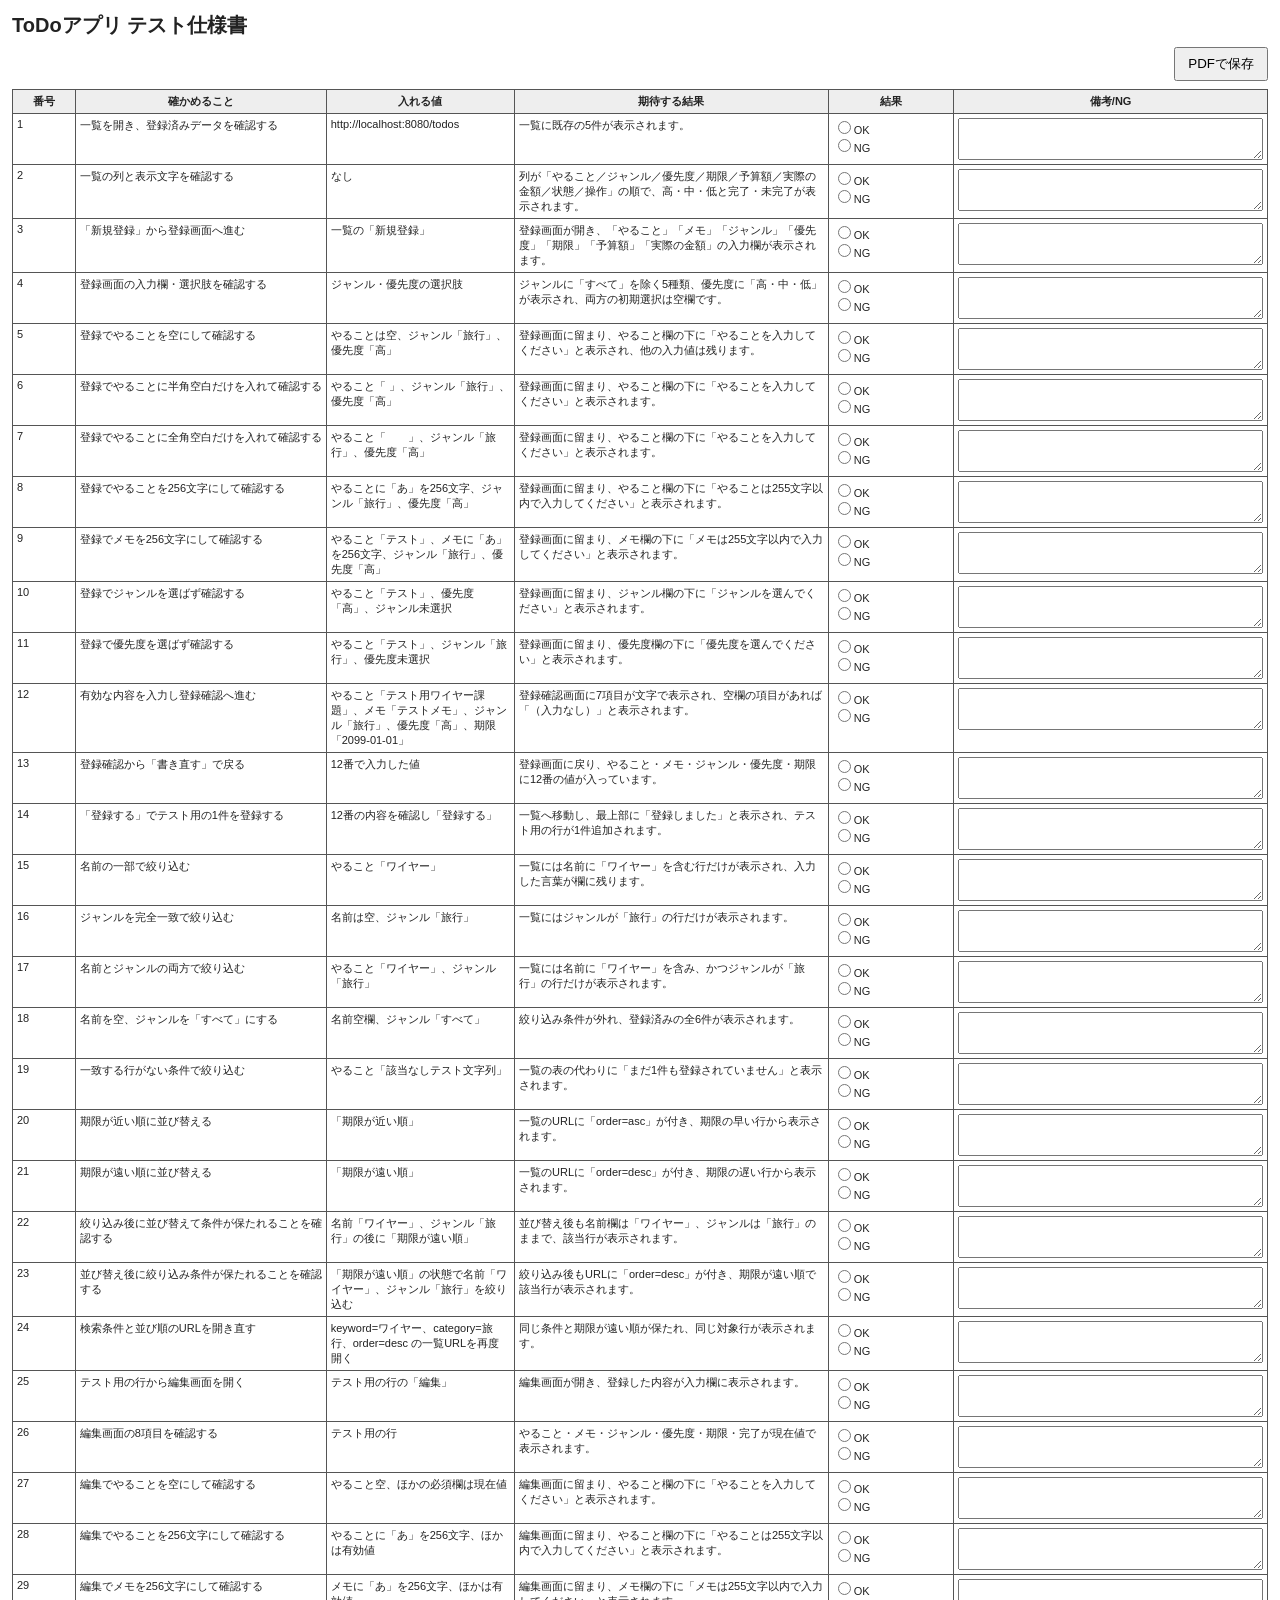
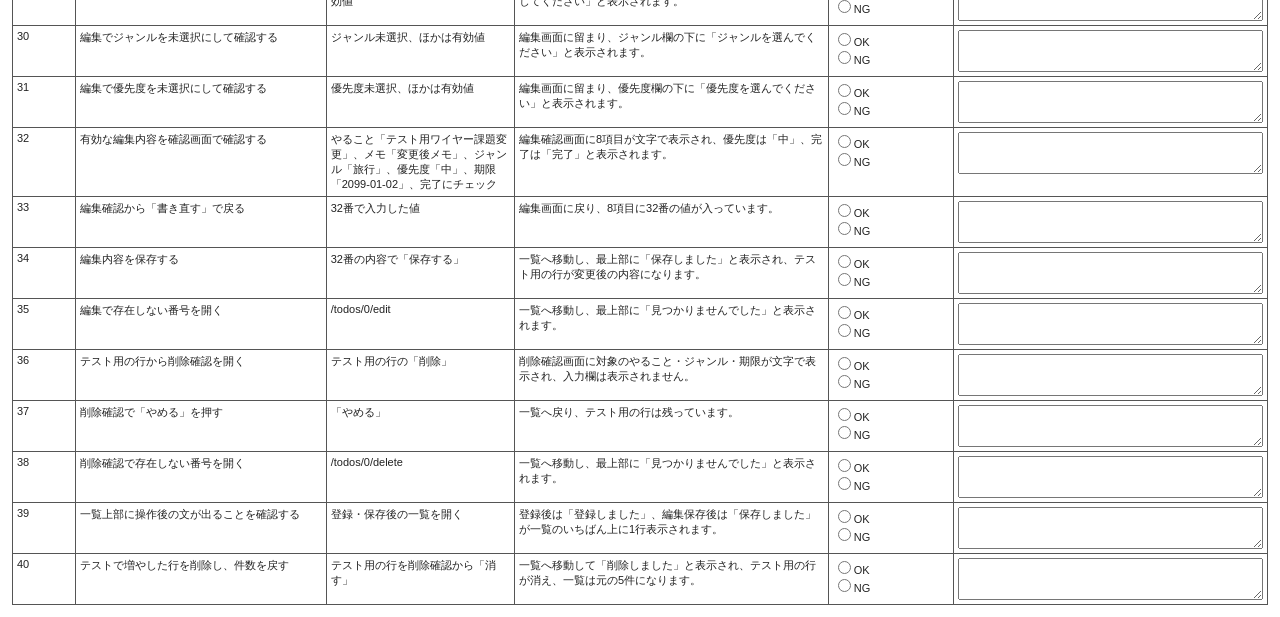
==== commit 8ef9d1ea: "合計金額表示の追加" ====
--- a/test-spec.html
+++ b/test-spec.html
@@ -37,7 +37,7 @@
         <thead><tr><th>番号</th><th>確かめること</th><th>入れる値</th><th>期待する結果</th><th>結果</th><th>備考/NG</th></tr></thead>
         <tbody>
             <tr><td>1</td><td>一覧を開き、登録済みデータを確認する</td><td>http://localhost:8080/todos</td><td>一覧に既存の5件が表示されます。</td><td><label class="radio-option"><input type="radio" name="r1" value="OK">OK</label><br><label class="radio-option"><input type="radio" name="r1" value="NG">NG</label></td><td><textarea aria-label="1 備考・NG内容"></textarea></td></tr>
-            <tr><td>2</td><td>一覧の列と表示文字を確認する</td><td>なし</td><td>列が「やること／ジャンル／優先度／期限／状態／操作」の順で、高・中・低と完了・未完了が表示されます。</td><td><label class="radio-option"><input type="radio" name="r2" value="OK">OK</label><br><label class="radio-option"><input type="radio" name="r2" value="NG">NG</label></td><td><textarea aria-label="2 備考・NG内容"></textarea></td></tr>
+            <tr><td>2</td><td>一覧の列と表示文字を確認する</td><td>なし</td><td>列が「やること／ジャンル／優先度／期限／予算額／実際の金額／状態／操作」の順で、高・中・低と完了・未完了が表示されます。</td><td><label class="radio-option"><input type="radio" name="r2" value="OK">OK</label><br><label class="radio-option"><input type="radio" name="r2" value="NG">NG</label></td><td><textarea aria-label="2 備考・NG内容"></textarea></td></tr>
             <tr><td>3</td><td>「新規登録」から登録画面へ進む</td><td>一覧の「新規登録」</td><td>登録画面が開き、「やること」「メモ」「ジャンル」「優先度」「期限」「予算額」「実際の金額」の入力欄が表示されます。</td><td><label class="radio-option"><input type="radio" name="r3" value="OK">OK</label><br><label class="radio-option"><input type="radio" name="r3" value="NG">NG</label></td><td><textarea aria-label="3 備考・NG内容"></textarea></td></tr>
             <tr><td>4</td><td>登録画面の入力欄・選択肢を確認する</td><td>ジャンル・優先度の選択肢</td><td>ジャンルに「すべて」を除く5種類、優先度に「高・中・低」が表示され、両方の初期選択は空欄です。</td><td><label class="radio-option"><input type="radio" name="r4" value="OK">OK</label><br><label class="radio-option"><input type="radio" name="r4" value="NG">NG</label></td><td><textarea aria-label="4 備考・NG内容"></textarea></td></tr>
             <tr><td>5</td><td>登録でやることを空にして確認する</td><td>やることは空、ジャンル「旅行」、優先度「高」</td><td>登録画面に留まり、やること欄の下に「やることを入力してください」と表示され、他の入力値は残ります。</td><td><label class="radio-option"><input type="radio" name="r5" value="OK">OK</label><br><label class="radio-option"><input type="radio" name="r5" value="NG">NG</label></td><td><textarea aria-label="5 備考・NG内容"></textarea></td></tr>
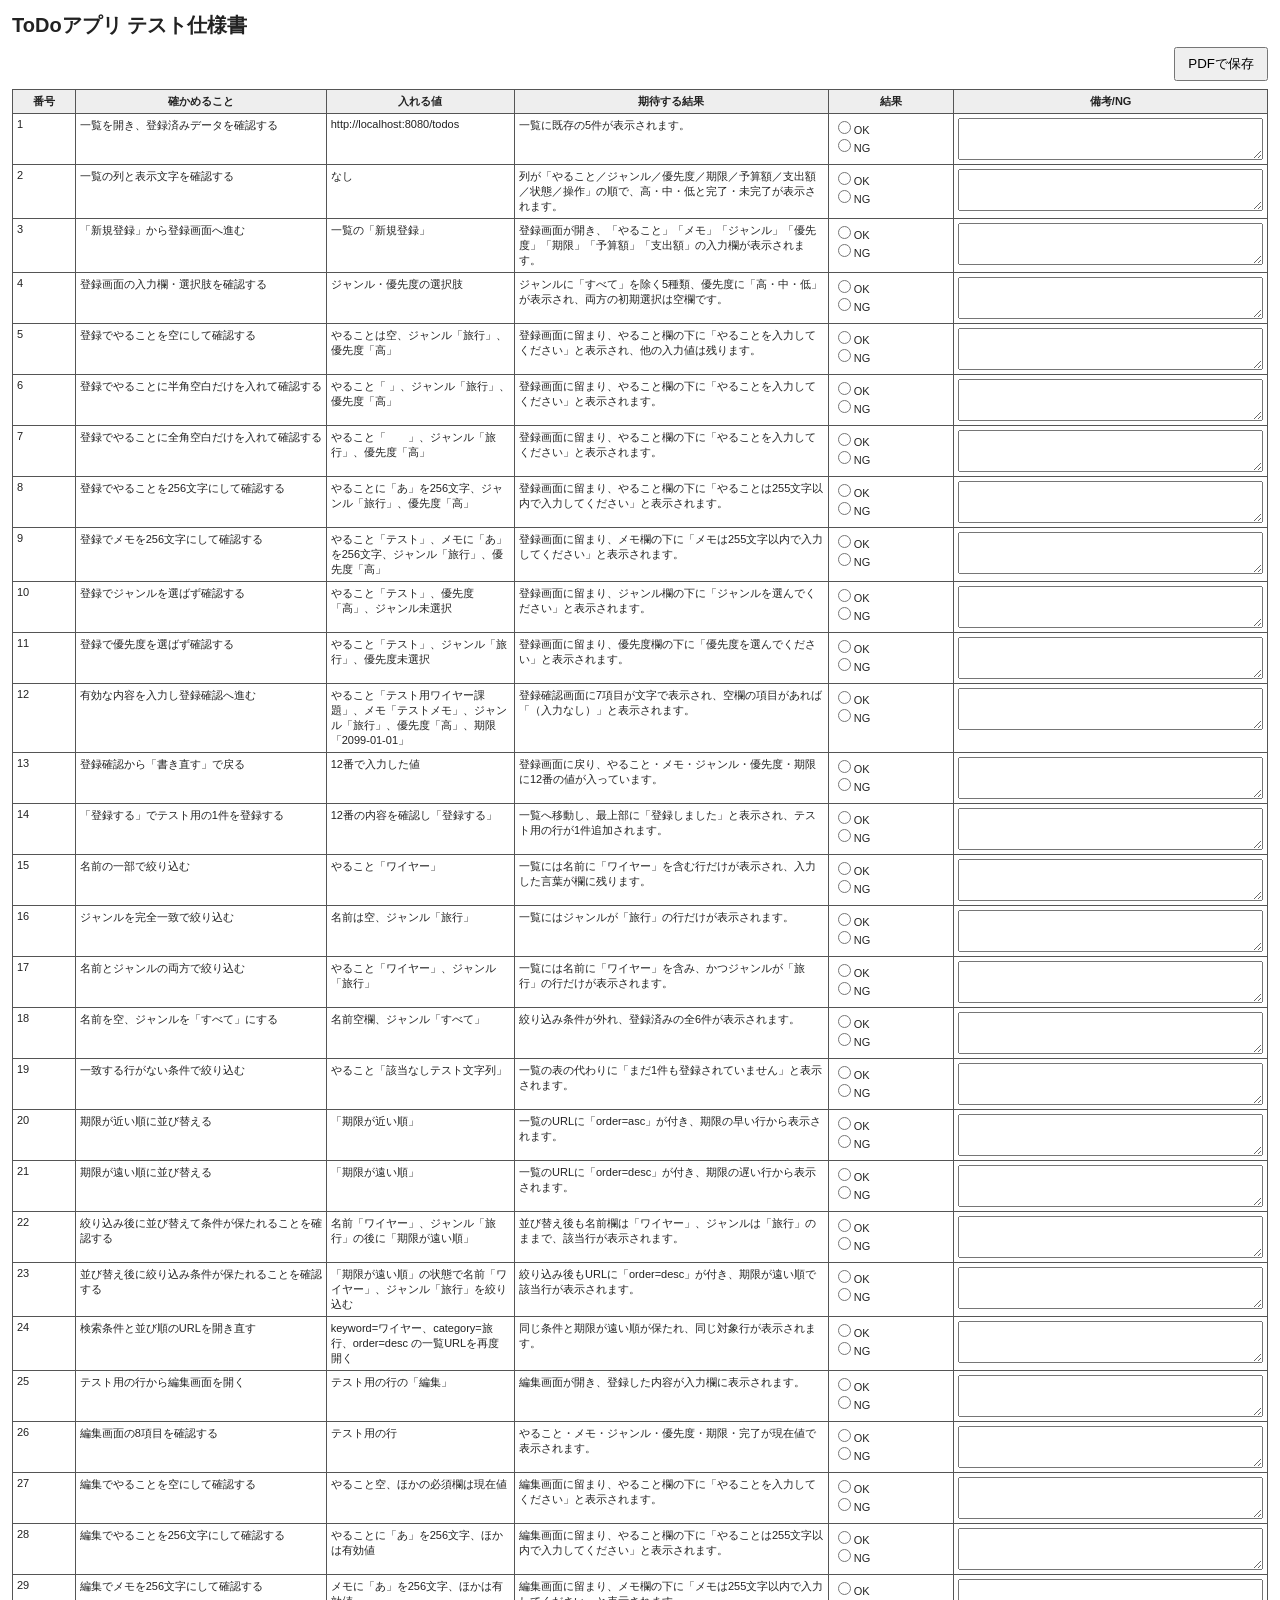
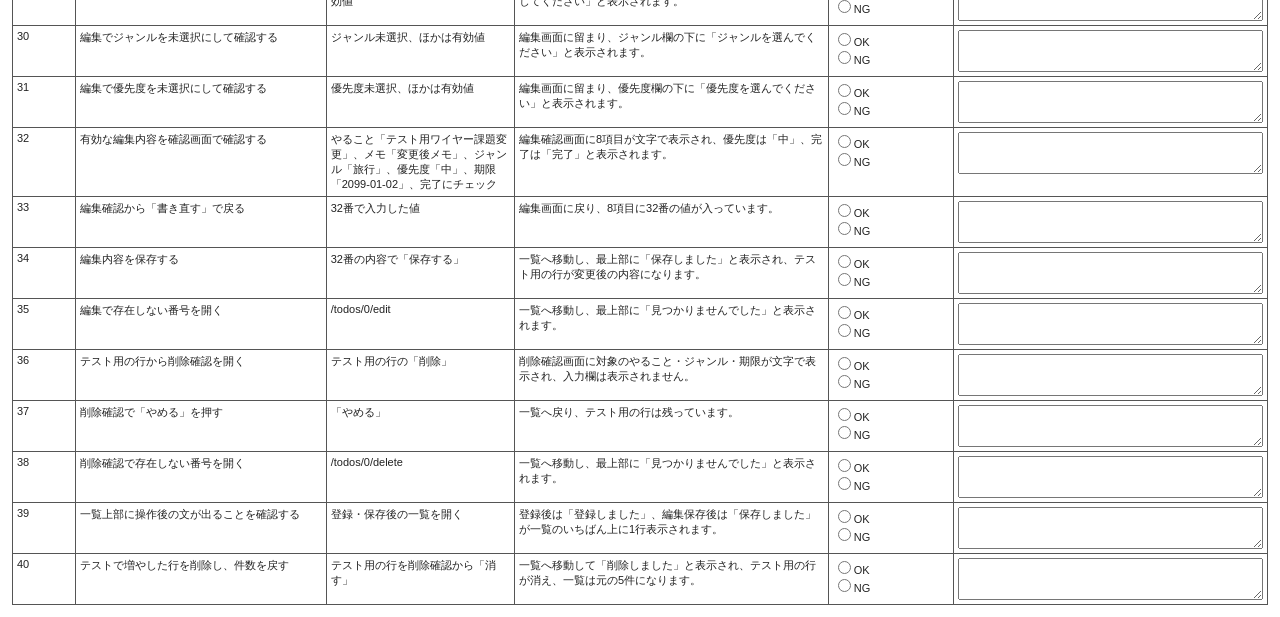
==== commit e6020281: "絞り込み検索の追加" ====
--- a/test-spec.html
+++ b/test-spec.html
@@ -37,8 +37,8 @@
         <thead><tr><th>番号</th><th>確かめること</th><th>入れる値</th><th>期待する結果</th><th>結果</th><th>備考/NG</th></tr></thead>
         <tbody>
             <tr><td>1</td><td>一覧を開き、登録済みデータを確認する</td><td>http://localhost:8080/todos</td><td>一覧に既存の5件が表示されます。</td><td><label class="radio-option"><input type="radio" name="r1" value="OK">OK</label><br><label class="radio-option"><input type="radio" name="r1" value="NG">NG</label></td><td><textarea aria-label="1 備考・NG内容"></textarea></td></tr>
-            <tr><td>2</td><td>一覧の列と表示文字を確認する</td><td>なし</td><td>列が「やること／ジャンル／優先度／期限／予算額／実際の金額／状態／操作」の順で、高・中・低と完了・未完了が表示されます。</td><td><label class="radio-option"><input type="radio" name="r2" value="OK">OK</label><br><label class="radio-option"><input type="radio" name="r2" value="NG">NG</label></td><td><textarea aria-label="2 備考・NG内容"></textarea></td></tr>
-            <tr><td>3</td><td>「新規登録」から登録画面へ進む</td><td>一覧の「新規登録」</td><td>登録画面が開き、「やること」「メモ」「ジャンル」「優先度」「期限」「予算額」「実際の金額」の入力欄が表示されます。</td><td><label class="radio-option"><input type="radio" name="r3" value="OK">OK</label><br><label class="radio-option"><input type="radio" name="r3" value="NG">NG</label></td><td><textarea aria-label="3 備考・NG内容"></textarea></td></tr>
+            <tr><td>2</td><td>一覧の列と表示文字を確認する</td><td>なし</td><td>列が「やること／ジャンル／優先度／期限／予算額／支出額／状態／操作」の順で、高・中・低と完了・未完了が表示されます。</td><td><label class="radio-option"><input type="radio" name="r2" value="OK">OK</label><br><label class="radio-option"><input type="radio" name="r2" value="NG">NG</label></td><td><textarea aria-label="2 備考・NG内容"></textarea></td></tr>
+            <tr><td>3</td><td>「新規登録」から登録画面へ進む</td><td>一覧の「新規登録」</td><td>登録画面が開き、「やること」「メモ」「ジャンル」「優先度」「期限」「予算額」「支出額」の入力欄が表示されます。</td><td><label class="radio-option"><input type="radio" name="r3" value="OK">OK</label><br><label class="radio-option"><input type="radio" name="r3" value="NG">NG</label></td><td><textarea aria-label="3 備考・NG内容"></textarea></td></tr>
             <tr><td>4</td><td>登録画面の入力欄・選択肢を確認する</td><td>ジャンル・優先度の選択肢</td><td>ジャンルに「すべて」を除く5種類、優先度に「高・中・低」が表示され、両方の初期選択は空欄です。</td><td><label class="radio-option"><input type="radio" name="r4" value="OK">OK</label><br><label class="radio-option"><input type="radio" name="r4" value="NG">NG</label></td><td><textarea aria-label="4 備考・NG内容"></textarea></td></tr>
             <tr><td>5</td><td>登録でやることを空にして確認する</td><td>やることは空、ジャンル「旅行」、優先度「高」</td><td>登録画面に留まり、やること欄の下に「やることを入力してください」と表示され、他の入力値は残ります。</td><td><label class="radio-option"><input type="radio" name="r5" value="OK">OK</label><br><label class="radio-option"><input type="radio" name="r5" value="NG">NG</label></td><td><textarea aria-label="5 備考・NG内容"></textarea></td></tr>
             <tr><td>6</td><td>登録でやることに半角空白だけを入れて確認する</td><td>やること「   」、ジャンル「旅行」、優先度「高」</td><td>登録画面に留まり、やること欄の下に「やることを入力してください」と表示されます。</td><td><label class="radio-option"><input type="radio" name="r6" value="OK">OK</label><br><label class="radio-option"><input type="radio" name="r6" value="NG">NG</label></td><td><textarea aria-label="6 備考・NG内容"></textarea></td></tr>
